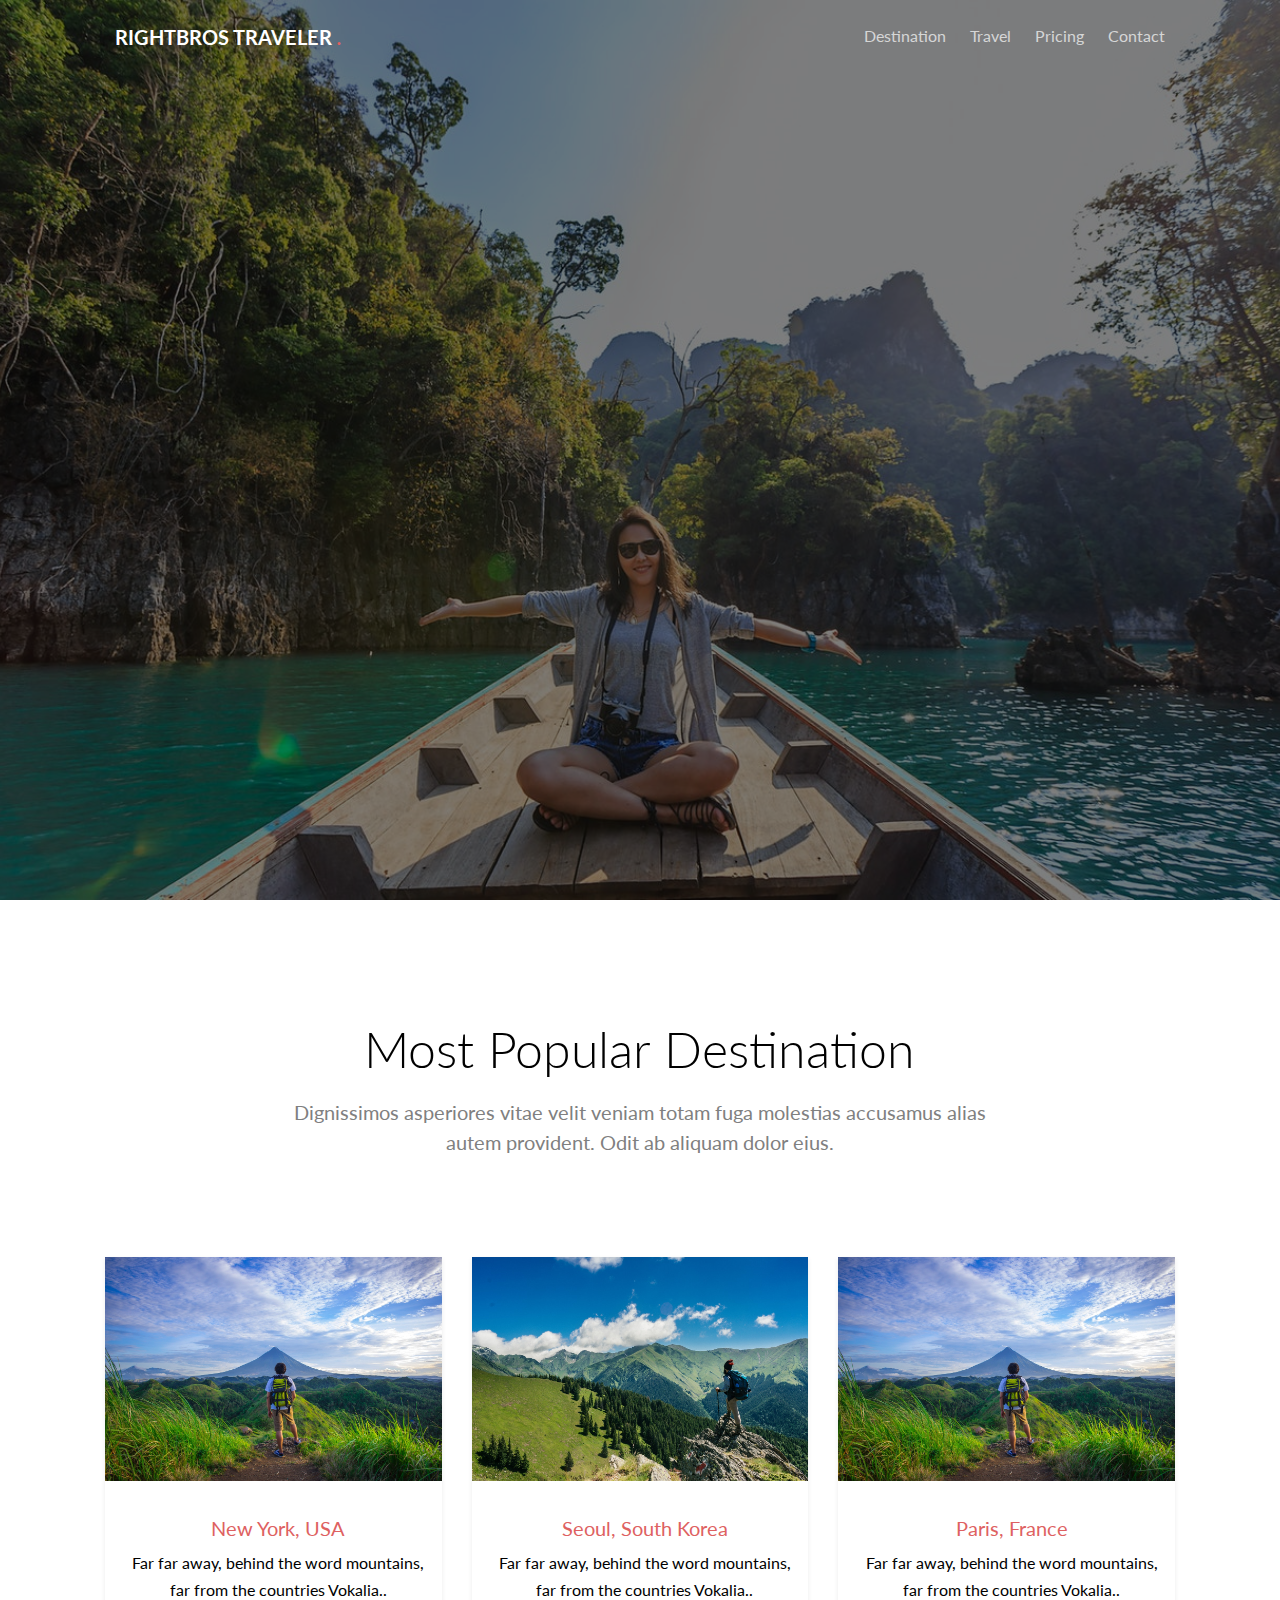
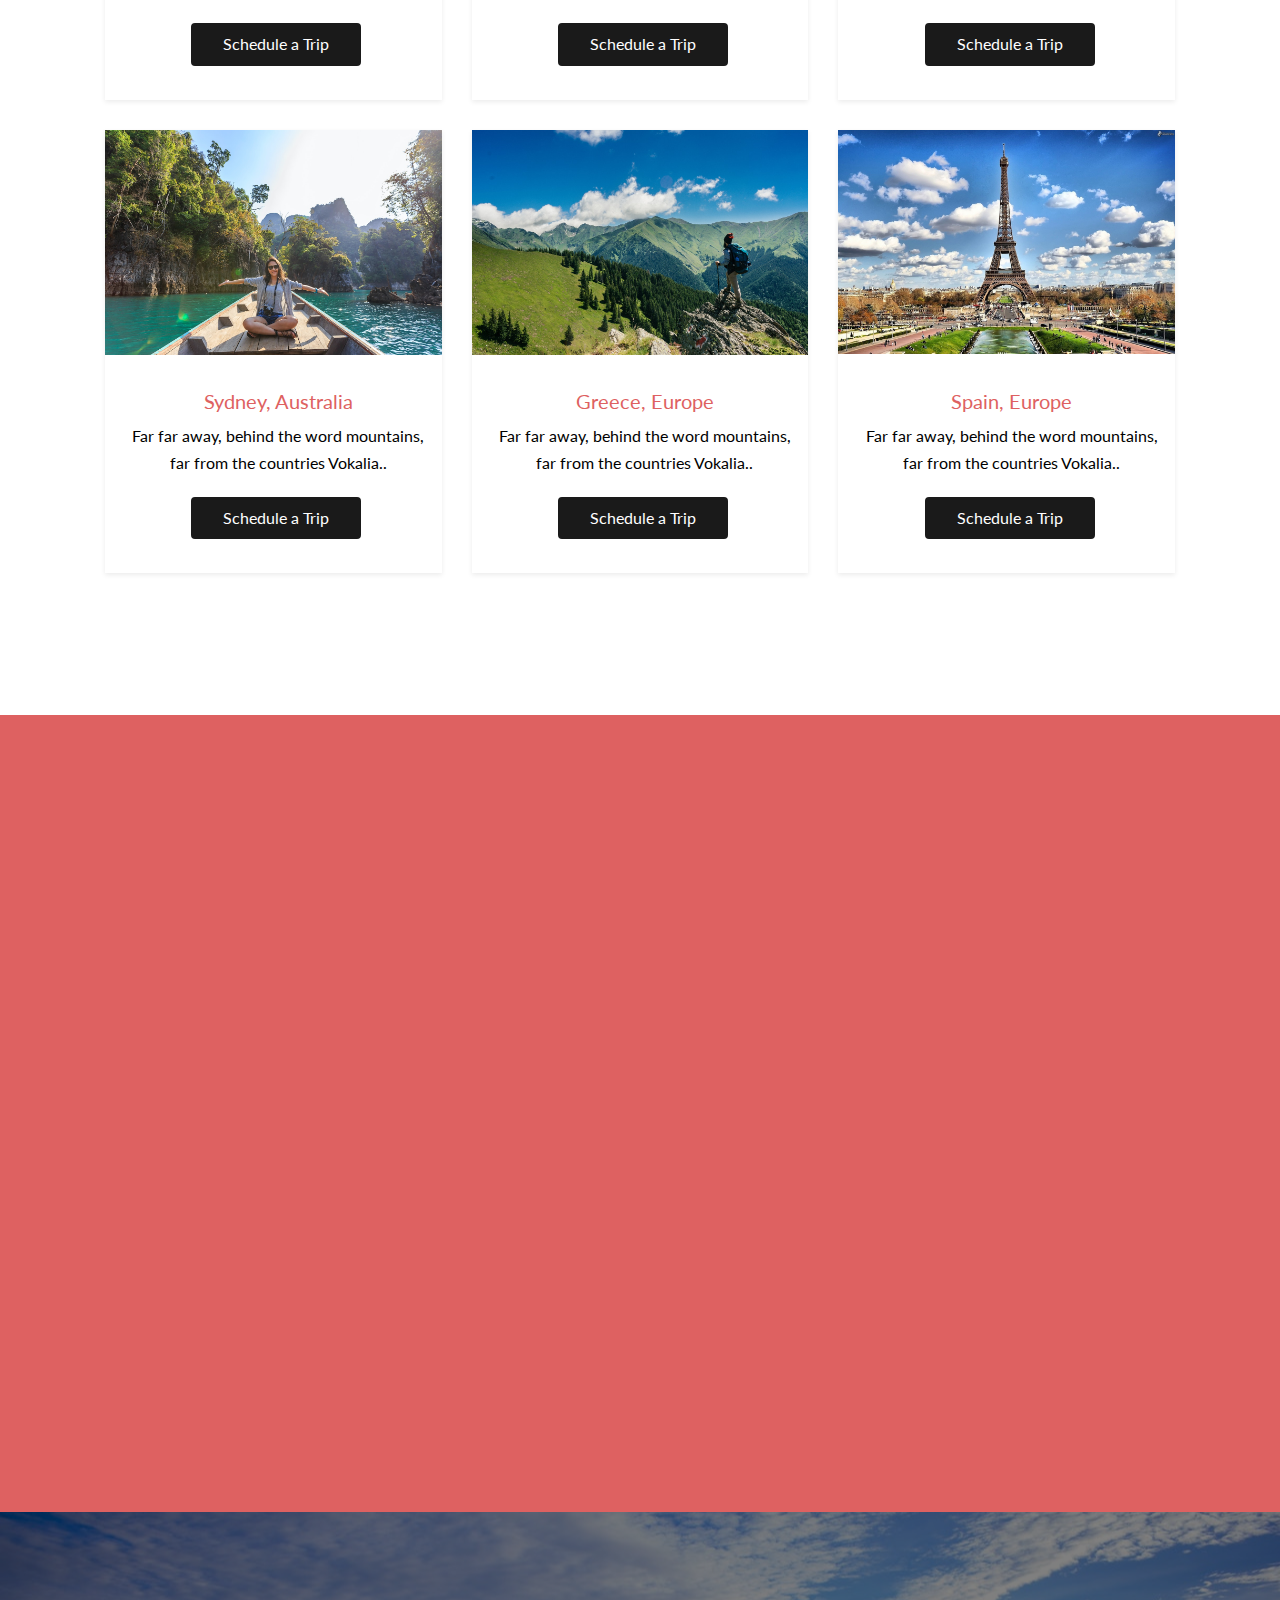
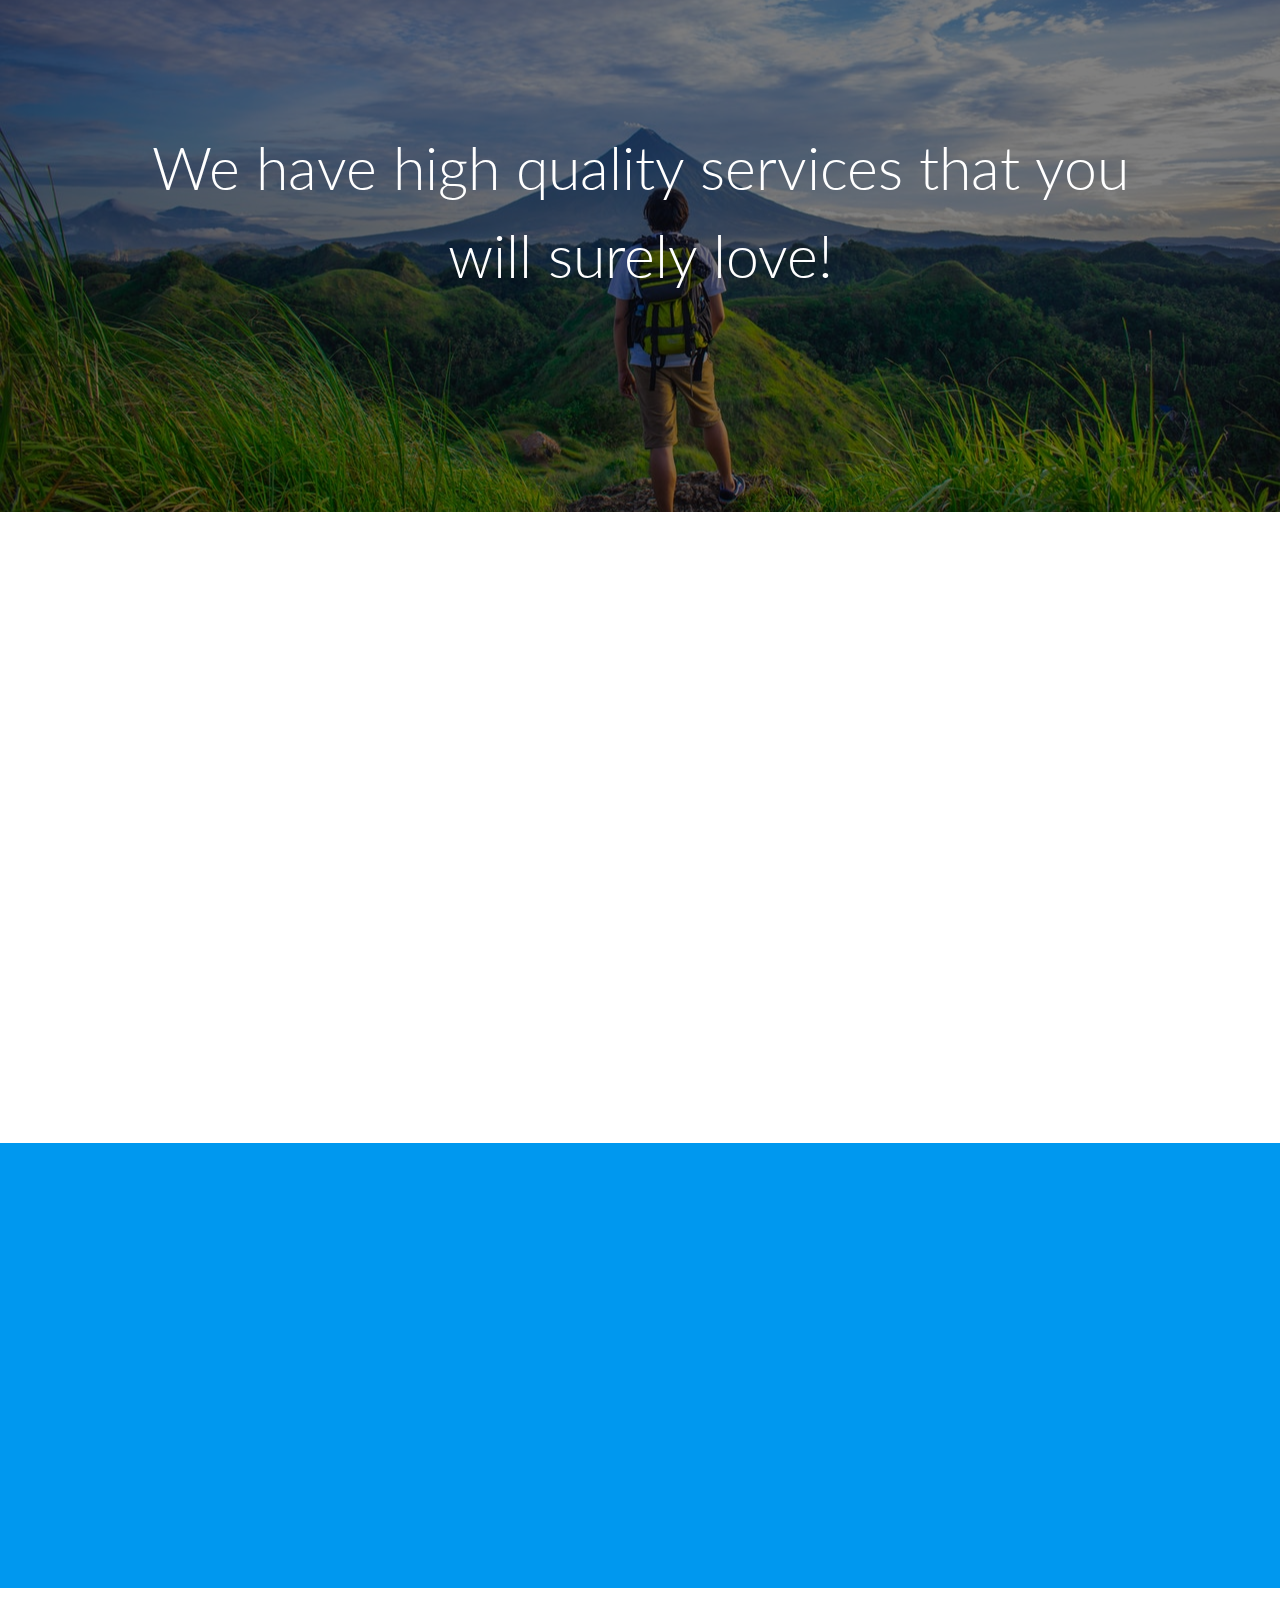
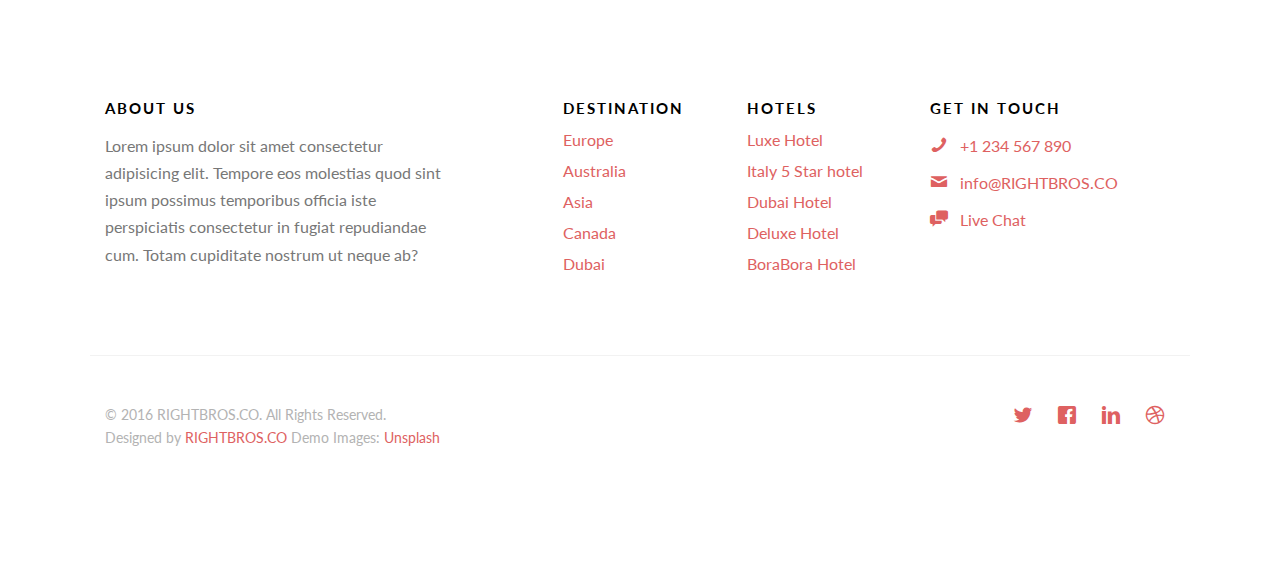
==== index.html @ c7a9be84 "New changes" ====
<!DOCTYPE HTML>
<html>

<head>
	<meta charset="utf-8">
	<meta http-equiv="X-UA-Compatible" content="IE=edge">
	<title>Traveler &mdash; by RIGHTBROS.CO</title>
	<meta name="viewport" content="width=device-width, initial-scale=1">
	<meta name="description" content="" />
	<meta name="keywords" content="" />
	<meta name="author" content="RIGHTBROS.CO" />

	<!-- Facebook and Twitter integration -->
	<meta property="og:title" content="" />
	<meta property="og:image" content="" />
	<meta property="og:url" content="" />
	<meta property="og:site_name" content="" />
	<meta property="og:description" content="" />
	<meta name="twitter:title" content="" />
	<meta name="twitter:image" content="" />
	<meta name="twitter:url" content="" />
	<meta name="twitter:card" content="" />

	<link href="https://fonts.googleapis.com/css?family=Lato:300,400,700" rel="stylesheet">

	<!-- Animate.css -->
	<link rel="stylesheet" href="css/animate.css">
	<!-- Icomoon Icon Fonts-->
	<link rel="stylesheet" href="css/icomoon.css">
	<!-- Themify Icons-->
	<link rel="stylesheet" href="css/themify-icons.css">
	<!-- Bootstrap  -->
	<link rel="stylesheet" href="css/bootstrap.css">

	<!-- Magnific Popup -->
	<link rel="stylesheet" href="css/magnific-popup.css">

	<!-- Magnific Popup -->
	<link rel="stylesheet" href="css/bootstrap-datepicker.min.css">

	<!-- Owl Carousel  -->
	<link rel="stylesheet" href="css/owl.carousel.min.css">
	<link rel="stylesheet" href="css/owl.theme.default.min.css">

	<!-- Theme style  -->
	<link rel="stylesheet" href="css/style.css">

	<!-- Modernizr JS -->
	<script src="js/modernizr-2.6.2.min.js"></script>
	<!-- FOR IE9 below -->
	<!--[if lt IE 9]>
	<script src="js/respond.min.js"></script>
	<![endif]-->

</head>

<body>

	<div class="gtco-loader"></div>

	<div id="page">


		<!-- <div class="page-inner"> -->
		<nav class="gtco-nav" role="navigation">
			<div class="gtco-container">

				<div class="row">
					<div class="col-sm-4 col-xs-12">
						<div id="gtco-logo"><a href="index.html">RIGHTBROS Traveler <em>.</em></a></div>
					</div>
					<div class="col-xs-8 text-right menu-1">
						<ul>
							<li><a href="destination.html">Destination</a></li>
							<li class="has-dropdown">
								<a href="#">Travel</a>
								<ul class="dropdown">
									<li><a href="#">Europe</a></li>
									<li><a href="#">Asia</a></li>
									<li><a href="#">America</a></li>
									<li><a href="#">Canada</a></li>
								</ul>
							</li>
							<li><a href="pricing.html">Pricing</a></li>
							<li><a href="contact.html">Contact</a></li>
						</ul>
					</div>
				</div>

			</div>
		</nav>

		<header id="gtco-header" class="gtco-cover gtco-cover-md" role="banner"
			style="background-image: url(images/img_bg_2.jpg)">
			<div class="overlay"></div>
			<div class="gtco-container">
				<div class="row">
					<div class="col-md-12 col-md-offset-0 text-left">


						<div class="row row-mt-15em">
							<div class="col-md-7 mt-text animate-box" data-animate-effect="fadeInUp">
								<h1>Planing Trip To Anywhere in The World?</h1>
							</div>
							<div class="col-md-4 col-md-push-1 animate-box" data-animate-effect="fadeInRight">
								<div class="form-wrap">
									<div class="tab">

										<div class="tab-content">
											<div class="tab-content-inner active" data-content="signup">
												<h3>Book Your Trip</h3>
												<form action="#">
													<div class="row form-group">
														<div class="col-md-12">
															<label for="fullname">Your Name</label>
															<input type="text" id="fullname" class="form-control">
														</div>
													</div>
													<div class="row form-group">
														<div class="col-md-12">
															<label for="activities">Activities</label>
															<select name="#" id="activities" class="form-control">
																<option value="">Activities</option>
																<option value="">Hiking</option>
																<option value="">Caving</option>
																<option value="">Swimming</option>
															</select>
														</div>
													</div>
													<div class="row form-group">
														<div class="col-md-12">
															<label for="destination">Destination</label>
															<select name="#" id="destination" class="form-control">
																<option value="">Philippines</option>
																<option value="">USA</option>
																<option value="">Australia</option>
																<option value="">Singapore</option>
															</select>
														</div>
													</div>

													<div class="row form-group">
														<div class="col-md-12">
															<label for="date-start">Date Travel</label>
															<input type="text" id="date-start" class="form-control">
														</div>
													</div>

													<div class="row form-group">
														<div class="col-md-12">
															<input type="submit" class="btn btn-primary btn-block"
																value="Submit">
														</div>
													</div>
												</form>
											</div>


										</div>
									</div>
								</div>
							</div>
						</div>


					</div>
				</div>
			</div>
		</header>

		<div class="gtco-section">
			<div class="gtco-container">
				<div class="row">
					<div class="col-md-8 col-md-offset-2 text-center gtco-heading">
						<h2>Most Popular Destination</h2>
						<p>Dignissimos asperiores vitae velit veniam totam fuga molestias accusamus alias autem
							provident. Odit ab aliquam dolor eius.</p>
					</div>
				</div>
				<div class="row">

					<div class="col-lg-4 col-md-4 col-sm-6">
						<a href="images/img_1.jpg" class="fh5co-card-item image-popup">
							<figure>
								<div class="overlay"><i class="ti-plus"></i></div>
								<img src="images/img_1.jpg" alt="Image" class="img-responsive">
							</figure>
							<div class="fh5co-text">
								<h2>New York, USA</h2>
								<p>Far far away, behind the word mountains, far from the countries Vokalia..</p>
								<p><span class="btn btn-primary">Schedule a Trip</span></p>
							</div>
						</a>
					</div>
					<div class="col-lg-4 col-md-4 col-sm-6">
						<a href="images/img_2.jpg" class="fh5co-card-item image-popup">
							<figure>
								<div class="overlay"><i class="ti-plus"></i></div>
								<img src="images/img_2.jpg" alt="Image" class="img-responsive">
							</figure>
							<div class="fh5co-text">
								<h2>Seoul, South Korea</h2>
								<p>Far far away, behind the word mountains, far from the countries Vokalia..</p>
								<p><span class="btn btn-primary">Schedule a Trip</span></p>
							</div>
						</a>
					</div>
					<div class="col-lg-4 col-md-4 col-sm-6">
						<a href="images/img_3.jpg" class="fh5co-card-item image-popup">
							<figure>
								<div class="overlay"><i class="ti-plus"></i></div>
								<img src="images/img_3.jpg" alt="Image" class="img-responsive">
							</figure>
							<div class="fh5co-text">
								<h2>Paris, France</h2>
								<p>Far far away, behind the word mountains, far from the countries Vokalia..</p>
								<p><span class="btn btn-primary">Schedule a Trip</span></p>
							</div>
						</a>
					</div>


					<div class="col-lg-4 col-md-4 col-sm-6">
						<a href="images/img_4.jpg" class="fh5co-card-item image-popup">
							<figure>
								<div class="overlay"><i class="ti-plus"></i></div>
								<img src="images/img_4.jpg" alt="Image" class="img-responsive">
							</figure>
							<div class="fh5co-text">
								<h2>Sydney, Australia</h2>
								<p>Far far away, behind the word mountains, far from the countries Vokalia..</p>
								<p><span class="btn btn-primary">Schedule a Trip</span></p>
							</div>
						</a>
					</div>

					<div class="col-lg-4 col-md-4 col-sm-6">
						<a href="images/img_5.jpg" class="fh5co-card-item image-popup">
							<figure>
								<div class="overlay"><i class="ti-plus"></i></div>
								<img src="images/img_5.jpg" alt="Image" class="img-responsive">
							</figure>
							<div class="fh5co-text">
								<h2>Greece, Europe</h2>
								<p>Far far away, behind the word mountains, far from the countries Vokalia..</p>
								<p><span class="btn btn-primary">Schedule a Trip</span></p>
							</div>
						</a>
					</div>

					<div class="col-lg-4 col-md-4 col-sm-6">
						<a href="images/img_6.jpg" class="fh5co-card-item image-popup">
							<figure>
								<div class="overlay"><i class="ti-plus"></i></div>
								<img src="images/img_6.jpg" alt="Image" class="img-responsive">
							</figure>
							<div class="fh5co-text">
								<h2>Spain, Europe</h2>
								<p>Far far away, behind the word mountains, far from the countries Vokalia..</p>
								<p><span class="btn btn-primary">Schedule a Trip</span></p>
							</div>
						</a>
					</div>

				</div>
			</div>
		</div>

		<div id="gtco-features">
			<div class="gtco-container">
				<div class="row">
					<div class="col-md-8 col-md-offset-2 text-center gtco-heading animate-box">
						<h2>How It Works</h2>
						<p>Dignissimos asperiores vitae velit veniam totam fuga molestias accusamus alias autem
							provident. Odit ab aliquam dolor eius.</p>
					</div>
				</div>
				<div class="row">
					<div class="col-md-4 col-sm-6">
						<div class="feature-center animate-box" data-animate-effect="fadeIn">
							<span class="icon">
								<i>1</i>
							</span>
							<h3>Lorem ipsum dolor sit amet</h3>
							<p>Dignissimos asperiores vitae velit veniam totam fuga molestias accusamus alias autem
								provident. Odit ab aliquam dolor eius.</p>
						</div>
					</div>
					<div class="col-md-4 col-sm-6">
						<div class="feature-center animate-box" data-animate-effect="fadeIn">
							<span class="icon">
								<i>2</i>
							</span>
							<h3>Consectetur adipisicing elit</h3>
							<p>Dignissimos asperiores vitae velit veniam totam fuga molestias accusamus alias autem
								provident. Odit ab aliquam dolor eius.</p>
						</div>
					</div>
					<div class="col-md-4 col-sm-6">
						<div class="feature-center animate-box" data-animate-effect="fadeIn">
							<span class="icon">
								<i>3</i>
							</span>
							<h3>Dignissimos asperiores vitae</h3>
							<p>Dignissimos asperiores vitae velit veniam totam fuga molestias accusamus alias autem
								provident. Odit ab aliquam dolor eius.</p>
						</div>
					</div>


				</div>
			</div>
		</div>


		<div class="gtco-cover gtco-cover-sm" style="background-image: url(images/img_bg_1.jpg)"
			data-stellar-background-ratio="0.5">
			<div class="overlay"></div>
			<div class="gtco-container text-center">
				<div class="display-t">
					<div class="display-tc">
						<h1>We have high quality services that you will surely love!</h1>
					</div>
				</div>
			</div>
		</div>

		<div id="gtco-counter" class="gtco-section">
			<div class="gtco-container">

				<div class="row">
					<div class="col-md-8 col-md-offset-2 text-center gtco-heading animate-box">
						<h2>Our Success</h2>
						<p>Dignissimos asperiores vitae velit veniam totam fuga molestias accusamus alias autem
							provident. Odit ab aliquam dolor eius.</p>
					</div>
				</div>

				<div class="row">

					<div class="col-md-3 col-sm-6 animate-box" data-animate-effect="fadeInUp">
						<div class="feature-center">
							<span class="counter js-counter" data-from="0" data-to="196" data-speed="5000"
								data-refresh-interval="50">1</span>
							<span class="counter-label">Destination</span>

						</div>
					</div>
					<div class="col-md-3 col-sm-6 animate-box" data-animate-effect="fadeInUp">
						<div class="feature-center">
							<span class="counter js-counter" data-from="0" data-to="97" data-speed="5000"
								data-refresh-interval="50">1</span>
							<span class="counter-label">Hotels</span>
						</div>
					</div>
					<div class="col-md-3 col-sm-6 animate-box" data-animate-effect="fadeInUp">
						<div class="feature-center">
							<span class="counter js-counter" data-from="0" data-to="12402" data-speed="5000"
								data-refresh-interval="50">1</span>
							<span class="counter-label">Travelers</span>
						</div>
					</div>
					<div class="col-md-3 col-sm-6 animate-box" data-animate-effect="fadeInUp">
						<div class="feature-center">
							<span class="counter js-counter" data-from="0" data-to="12202" data-speed="5000"
								data-refresh-interval="50">1</span>
							<span class="counter-label">Happy Customer</span>

						</div>
					</div>

				</div>
			</div>
		</div>



		<div id="gtco-subscribe">
			<div class="gtco-container">
				<div class="row animate-box">
					<div class="col-md-8 col-md-offset-2 text-center gtco-heading">
						<h2>Search </h2>
						<p>Search Among the thousands of destinations.</p>
					</div>
				</div>
				<div class="row animate-box">
					<div class="col-md-8 col-md-offset-2">
						<form class="form-inline">
							<div class="col-md-6 col-sm-6">
								<div class="form-group">
									<label for="email" class="sr-only">Email</label>
									<input type="email" class="form-control" id="email" placeholder="Search something awesome">
								</div>
							</div>
							<div class="col-md-6 col-sm-6">
								<button type="submit" class="btn btn-default btn-block">Search</button>
							</div>
						</form>
					</div>
				</div>
			</div>
		</div>

		<footer id="gtco-footer" role="contentinfo">
			<div class="gtco-container">
				<div class="row row-p	b-md">

					<div class="col-md-4">
						<div class="gtco-widget">
							<h3>About Us</h3>
							<p>Lorem ipsum dolor sit amet consectetur adipisicing elit. Tempore eos molestias quod sint
								ipsum possimus temporibus officia iste perspiciatis consectetur in fugiat repudiandae
								cum. Totam cupiditate nostrum ut neque ab?</p>
						</div>
					</div>

					<div class="col-md-2 col-md-push-1">
						<div class="gtco-widget">
							<h3>Destination</h3>
							<ul class="gtco-footer-links">
								<li><a href="#">Europe</a></li>
								<li><a href="#">Australia</a></li>
								<li><a href="#">Asia</a></li>
								<li><a href="#">Canada</a></li>
								<li><a href="#">Dubai</a></li>
							</ul>
						</div>
					</div>

					<div class="col-md-2 col-md-push-1">
						<div class="gtco-widget">
							<h3>Hotels</h3>
							<ul class="gtco-footer-links">
								<li><a href="#">Luxe Hotel</a></li>
								<li><a href="#">Italy 5 Star hotel</a></li>
								<li><a href="#">Dubai Hotel</a></li>
								<li><a href="#">Deluxe Hotel</a></li>
								<li><a href="#">BoraBora Hotel</a></li>
							</ul>
						</div>
					</div>

					<div class="col-md-3 col-md-push-1">
						<div class="gtco-widget">
							<h3>Get In Touch</h3>
							<ul class="gtco-quick-contact">
								<li><a href="#"><i class="icon-phone"></i> +1 234 567 890</a></li>
								<li><a href="#"><i class="icon-mail2"></i> info@RIGHTBROS.CO</a></li>
								<li><a href="#"><i class="icon-chat"></i> Live Chat</a></li>
							</ul>
						</div>
					</div>

				</div>

				<div class="row copyright">
					<div class="col-md-12">
						<p class="pull-left">
							<small class="block">&copy; 2016 RIGHTBROS.CO. All Rights Reserved.</small>
							<small class="block">Designed by <a href="https://RIGHTBROS.CO/"
									target="_blank">RIGHTBROS.CO</a> Demo Images: <a href="http://unsplash.com/"
									target="_blank">Unsplash</a></small>
						</p>
						<p class="pull-right">
							<ul class="gtco-social-icons pull-right">
								<li><a href="#"><i class="icon-twitter"></i></a></li>
								<li><a href="#"><i class="icon-facebook"></i></a></li>
								<li><a href="#"><i class="icon-linkedin"></i></a></li>
								<li><a href="#"><i class="icon-dribbble"></i></a></li>
							</ul>
						</p>
					</div>
				</div>

			</div>
		</footer>
		<!-- </div> -->

	</div>

	<div class="gototop js-top">
		<a href="#" class="js-gotop"><i class="icon-arrow-up"></i></a>
	</div>

	<!-- jQuery -->
	<script src="js/jquery.min.js"></script>
	<!-- jQuery Easing -->
	<script src="js/jquery.easing.1.3.js"></script>
	<!-- Bootstrap -->
	<script src="js/bootstrap.min.js"></script>
	<!-- Waypoints -->
	<script src="js/jquery.waypoints.min.js"></script>
	<!-- Carousel -->
	<script src="js/owl.carousel.min.js"></script>
	<!-- countTo -->
	<script src="js/jquery.countTo.js"></script>

	<!-- Stellar Parallax -->
	<script src="js/jquery.stellar.min.js"></script>

	<!-- Magnific Popup -->
	<script src="js/jquery.magnific-popup.min.js"></script>
	<script src="js/magnific-popup-options.js"></script>

	<!-- Datepicker -->
	<script src="js/bootstrap-datepicker.min.js"></script>


	<!-- Main -->
	<script src="js/main.js"></script>

</body>

</html>
---- css/icomoon.css ----
@font-face {
  font-family: 'icomoon';
  src:  url('../fonts/icomoon/icomoon.eot?6iuir');
  src:  url('../fonts/icomoon/icomoon.eot?6iuir#iefix') format('embedded-opentype'),
    url('../fonts/icomoon/icomoon.ttf?6iuir') format('truetype'),
    url('../fonts/icomoon/icomoon.woff?6iuir') format('woff'),
    url('../fonts/icomoon/icomoon.svg?6iuir#icomoon') format('svg');
  font-weight: normal;
  font-style: normal;
}

[class^="icon-"], [class*=" icon-"] {
  /* use !important to prevent issues with browser extensions that change fonts */
  font-family: 'icomoon' !important;
  speak: none;
  font-style: normal;
  font-weight: normal;
  font-variant: normal;
  text-transform: none;
  line-height: 1;

  /* Better Font Rendering =========== */
  -webkit-font-smoothing: antialiased;
  -moz-osx-font-smoothing: grayscale;
}

.icon-eye:before {
  content: "\e000";
}
.icon-paper-clip:before {
  content: "\e001";
}
.icon-mail:before {
  content: "\e002";
}
.icon-toggle:before {
  content: "\e003";
}
.icon-layout:before {
  content: "\e004";
}
.icon-link:before {
  content: "\e005";
}
.icon-bell:before {
  content: "\e006";
}
.icon-lock:before {
  content: "\e007";
}
.icon-unlock:before {
  content: "\e008";
}
.icon-ribbon:before {
  content: "\e009";
}
.icon-image:before {
  content: "\e010";
}
.icon-signal:before {
  content: "\e011";
}
.icon-target:before {
  content: "\e012";
}
.icon-clipboard:before {
  content: "\e013";
}
.icon-clock:before {
  content: "\e014";
}
.icon-watch:before {
  content: "\e015";
}
.icon-air-play:before {
  content: "\e016";
}
.icon-camera:before {
  content: "\e017";
}
.icon-video:before {
  content: "\e018";
}
.icon-disc:before {
  content: "\e019";
}
.icon-printer:before {
  content: "\e020";
}
.icon-monitor:before {
  content: "\e021";
}
.icon-server:before {
  content: "\e022";
}
.icon-cog:before {
  content: "\e023";
}
.icon-heart:before {
  content: "\e024";
}
.icon-paragraph:before {
  content: "\e025";
}
.icon-align-justify:before {
  content: "\e026";
}
.icon-align-left:before {
  content: "\e027";
}
.icon-align-center:before {
  content: "\e028";
}
.icon-align-right:before {
  content: "\e029";
}
.icon-book:before {
  content: "\e030";
}
.icon-layers:before {
  content: "\e031";
}
.icon-stack:before {
  content: "\e032";
}
.icon-stack-2:before {
  content: "\e033";
}
.icon-paper:before {
  content: "\e034";
}
.icon-paper-stack:before {
  content: "\e035";
}
.icon-search:before {
  content: "\e036";
}
.icon-zoom-in:before {
  content: "\e037";
}
.icon-zoom-out:before {
  content: "\e038";
}
.icon-reply:before {
  content: "\e039";
}
.icon-circle-plus:before {
  content: "\e040";
}
.icon-circle-minus:before {
  content: "\e041";
}
.icon-circle-check:before {
  content: "\e042";
}
.icon-circle-cross:before {
  content: "\e043";
}
.icon-square-plus:before {
  content: "\e044";
}
.icon-square-minus:before {
  content: "\e045";
}
.icon-square-check:before {
  content: "\e046";
}
.icon-square-cross:before {
  content: "\e047";
}
.icon-microphone:before {
  content: "\e048";
}
.icon-record:before {
  content: "\e049";
}
.icon-skip-back:before {
  content: "\e050";
}
.icon-rewind:before {
  content: "\e051";
}
.icon-play:before {
  content: "\e052";
}
.icon-pause:before {
  content: "\e053";
}
.icon-stop:before {
  content: "\e054";
}
.icon-fast-forward:before {
  content: "\e055";
}
.icon-skip-forward:before {
  content: "\e056";
}
.icon-shuffle:before {
  content: "\e057";
}
.icon-repeat:before {
  content: "\e058";
}
.icon-folder:before {
  content: "\e059";
}
.icon-umbrella:before {
  content: "\e060";
}
.icon-moon:before {
  content: "\e061";
}
.icon-thermometer:before {
  content: "\e062";
}
.icon-drop:before {
  content: "\e063";
}
.icon-sun:before {
  content: "\e064";
}
.icon-cloud:before {
  content: "\e065";
}
.icon-cloud-upload:before {
  content: "\e066";
}
.icon-cloud-download:before {
  content: "\e067";
}
.icon-upload:before {
  content: "\e068";
}
.icon-download:before {
  content: "\e069";
}
.icon-location:before {
  content: "\e070";
}
.icon-location-2:before {
  content: "\e071";
}
.icon-map:before {
  content: "\e072";
}
.icon-battery:before {
  content: "\e073";
}
.icon-head:before {
  content: "\e074";
}
.icon-briefcase:before {
  content: "\e075";
}
.icon-speech-bubble:before {
  content: "\e076";
}
.icon-anchor:before {
  content: "\e077";
}
.icon-globe:before {
  content: "\e078";
}
.icon-box:before {
  content: "\e079";
}
.icon-reload:before {
  content: "\e080";
}
.icon-share:before {
  content: "\e081";
}
.icon-marquee:before {
  content: "\e082";
}
.icon-marquee-plus:before {
  content: "\e083";
}
.icon-marquee-minus:before {
  content: "\e084";
}
.icon-tag:before {
  content: "\e085";
}
.icon-power:before {
  content: "\e086";
}
.icon-command:before {
  content: "\e087";
}
.icon-alt:before {
  content: "\e088";
}
.icon-esc:before {
  content: "\e089";
}
.icon-bar-graph:before {
  content: "\e090";
}
.icon-bar-graph-2:before {
  content: "\e091";
}
.icon-pie-graph:before {
  content: "\e092";
}
.icon-star:before {
  content: "\e093";
}
.icon-arrow-left:before {
  content: "\e094";
}
.icon-arrow-right:before {
  content: "\e095";
}
.icon-arrow-up:before {
  content: "\e096";
}
.icon-arrow-down:before {
  content: "\e097";
}
.icon-volume:before {
  content: "\e098";
}
.icon-mute:before {
  content: "\e099";
}
.icon-content-right:before {
  content: "\e100";
}
.icon-content-left:before {
  content: "\e101";
}
.icon-grid:before {
  content: "\e102";
}
.icon-grid-2:before {
  content: "\e103";
}
.icon-columns:before {
  content: "\e104";
}
.icon-loader:before {
  content: "\e105";
}
.icon-bag:before {
  content: "\e106";
}
.icon-ban:before {
  content: "\e107";
}
.icon-flag:before {
  content: "\e108";
}
.icon-trash:before {
  content: "\e109";
}
.icon-expand:before {
  content: "\e110";
}
.icon-contract:before {
  content: "\e111";
}
.icon-maximize:before {
  content: "\e112";
}
.icon-minimize:before {
  content: "\e113";
}
.icon-plus:before {
  content: "\e114";
}
.icon-minus:before {
  content: "\e115";
}
.icon-check:before {
  content: "\e116";
}
.icon-cross:before {
  content: "\e117";
}
.icon-move:before {
  content: "\e118";
}
.icon-delete:before {
  content: "\e119";
}
.icon-menu:before {
  content: "\e120";
}
.icon-archive:before {
  content: "\e121";
}
.icon-inbox:before {
  content: "\e122";
}
.icon-outbox:before {
  content: "\e123";
}
.icon-file:before {
  content: "\e124";
}
.icon-file-add:before {
  content: "\e125";
}
.icon-file-subtract:before {
  content: "\e126";
}
.icon-help:before {
  content: "\e127";
}
.icon-open:before {
  content: "\e128";
}
.icon-ellipsis:before {
  content: "\e129";
}
.icon-add-to-list:before {
  content: "\e900";
}
.icon-classic-computer:before {
  content: "\e901";
}
.icon-controller-fast-backward:before {
  content: "\e902";
}
.icon-creative-commons-attribution:before {
  content: "\e903";
}
.icon-creative-commons-noderivs:before {
  content: "\e904";
}
.icon-creative-commons-noncommercial-eu:before {
  content: "\e905";
}
.icon-creative-commons-noncommercial-us:before {
  content: "\e906";
}
.icon-creative-commons-public-domain:before {
  content: "\e907";
}
.icon-creative-commons-remix:before {
  content: "\e908";
}
.icon-creative-commons-share:before {
  content: "\e909";
}
.icon-creative-commons-sharealike:before {
  content: "\e90a";
}
.icon-creative-commons:before {
  content: "\e90b";
}
.icon-document-landscape:before {
  content: "\e90c";
}
.icon-remove-user:before {
  content: "\e90d";
}
.icon-warning:before {
  content: "\e90e";
}
.icon-arrow-bold-down:before {
  content: "\e90f";
}
.icon-arrow-bold-left:before {
  content: "\e910";
}
.icon-arrow-bold-right:before {
  content: "\e911";
}
.icon-arrow-bold-up:before {
  content: "\e912";
}
.icon-arrow-down2:before {
  content: "\e913";
}
.icon-arrow-left2:before {
  content: "\e914";
}
.icon-arrow-long-down:before {
  content: "\e915";
}
.icon-arrow-long-left:before {
  content: "\e916";
}
.icon-arrow-long-right:before {
  content: "\e917";
}
.icon-arrow-long-up:before {
  content: "\e918";
}
.icon-arrow-right2:before {
  content: "\e919";
}
.icon-arrow-up2:before {
  content: "\e91a";
}
.icon-arrow-with-circle-down:before {
  content: "\e91b";
}
.icon-arrow-with-circle-left:before {
  content: "\e91c";
}
.icon-arrow-with-circle-right:before {
  content: "\e91d";
}
.icon-arrow-with-circle-up:before {
  content: "\e91e";
}
.icon-bookmark:before {
  content: "\e91f";
}
.icon-bookmarks:before {
  content: "\e920";
}
.icon-chevron-down:before {
  content: "\e921";
}
.icon-chevron-left:before {
  content: "\e922";
}
.icon-chevron-right:before {
  content: "\e923";
}
.icon-chevron-small-down:before {
  content: "\e924";
}
.icon-chevron-small-left:before {
  content: "\e925";
}
.icon-chevron-small-right:before {
  content: "\e926";
}
.icon-chevron-small-up:before {
  content: "\e927";
}
.icon-chevron-thin-down:before {
  content: "\e928";
}
.icon-chevron-thin-left:before {
  content: "\e929";
}
.icon-chevron-thin-right:before {
  content: "\e92a";
}
.icon-chevron-thin-up:before {
  content: "\e92b";
}
.icon-chevron-up:before {
  content: "\e92c";
}
.icon-chevron-with-circle-down:before {
  content: "\e92d";
}
.icon-chevron-with-circle-left:before {
  content: "\e92e";
}
.icon-chevron-with-circle-right:before {
  content: "\e92f";
}
.icon-chevron-with-circle-up:before {
  content: "\e930";
}
.icon-cloud2:before {
  content: "\e931";
}
.icon-controller-fast-forward:before {
  content: "\e932";
}
.icon-controller-jump-to-start:before {
  content: "\e933";
}
.icon-controller-next:before {
  content: "\e934";
}
.icon-controller-paus:before {
  content: "\e935";
}
.icon-controller-play:before {
  content: "\e936";
}
.icon-controller-record:before {
  content: "\e937";
}
.icon-controller-stop:before {
  content: "\e938";
}
.icon-controller-volume:before {
  content: "\e939";
}
.icon-dot-single:before {
  content: "\e93a";
}
.icon-dots-three-horizontal:before {
  content: "\e93b";
}
.icon-dots-three-vertical:before {
  content: "\e93c";
}
.icon-dots-two-horizontal:before {
  content: "\e93d";
}
.icon-dots-two-vertical:before {
  content: "\e93e";
}
.icon-download2:before {
  content: "\e93f";
}
.icon-emoji-flirt:before {
  content: "\e940";
}
.icon-flow-branch:before {
  content: "\e941";
}
.icon-flow-cascade:before {
  content: "\e942";
}
.icon-flow-line:before {
  content: "\e943";
}
.icon-flow-parallel:before {
  content: "\e944";
}
.icon-flow-tree:before {
  content: "\e945";
}
.icon-install:before {
  content: "\e946";
}
.icon-layers2:before {
  content: "\e947";
}
.icon-open-book:before {
  content: "\e948";
}
.icon-resize-100:before {
  content: "\e949";
}
.icon-resize-full-screen:before {
  content: "\e94a";
}
.icon-save:before {
  content: "\e94b";
}
.icon-select-arrows:before {
  content: "\e94c";
}
.icon-sound-mute:before {
  content: "\e94d";
}
.icon-sound:before {
  content: "\e94e";
}
.icon-trash2:before {
  content: "\e94f";
}
.icon-triangle-down:before {
  content: "\e950";
}
.icon-triangle-left:before {
  content: "\e951";
}
.icon-triangle-right:before {
  content: "\e952";
}
.icon-triangle-up:before {
  content: "\e953";
}
.icon-uninstall:before {
  content: "\e954";
}
.icon-upload-to-cloud:before {
  content: "\e955";
}
.icon-upload2:before {
  content: "\e956";
}
.icon-add-user:before {
  content: "\e957";
}
.icon-address:before {
  content: "\e958";
}
.icon-adjust:before {
  content: "\e959";
}
.icon-air:before {
  content: "\e95a";
}
.icon-aircraft-landing:before {
  content: "\e95b";
}
.icon-aircraft-take-off:before {
  content: "\e95c";
}
.icon-aircraft:before {
  content: "\e95d";
}
.icon-align-bottom:before {
  content: "\e95e";
}
.icon-align-horizontal-middle:before {
  content: "\e95f";
}
.icon-align-left2:before {
  content: "\e960";
}
.icon-align-right2:before {
  content: "\e961";
}
.icon-align-top:before {
  content: "\e962";
}
.icon-align-vertical-middle:before {
  content: "\e963";
}
.icon-archive2:before {
  content: "\e964";
}
.icon-area-graph:before {
  content: "\e965";
}
.icon-attachment:before {
  content: "\e966";
}
.icon-awareness-ribbon:before {
  content: "\e967";
}
.icon-back-in-time:before {
  content: "\e968";
}
.icon-back:before {
  content: "\e969";
}
.icon-bar-graph2:before {
  content: "\e96a";
}
.icon-battery2:before {
  content: "\e96b";
}
.icon-beamed-note:before {
  content: "\e96c";
}
.icon-bell2:before {
  content: "\e96d";
}
.icon-blackboard:before {
  content: "\e96e";
}
.icon-block:before {
  content: "\e96f";
}
.icon-book2:before {
  content: "\e970";
}
.icon-bowl:before {
  content: "\e971";
}
.icon-box2:before {
  content: "\e972";
}
.icon-briefcase2:before {
  content: "\e973";
}
.icon-browser:before {
  content: "\e974";
}
.icon-brush:before {
  content: "\e975";
}
.icon-bucket:before {
  content: "\e976";
}
.icon-cake:before {
  content: "\e977";
}
.icon-calculator:before {
  content: "\e978";
}
.icon-calendar:before {
  content: "\e979";
}
.icon-camera2:before {
  content: "\e97a";
}
.icon-ccw:before {
  content: "\e97b";
}
.icon-chat:before {
  content: "\e97c";
}
.icon-check2:before {
  content: "\e97d";
}
.icon-circle-with-cross:before {
  content: "\e97e";
}
.icon-circle-with-minus:before {
  content: "\e97f";
}
.icon-circle-with-plus:before {
  content: "\e980";
}
.icon-circle:before {
  content: "\e981";
}
.icon-circular-graph:before {
  content: "\e982";
}
.icon-clapperboard:before {
  content: "\e983";
}
.icon-clipboard2:before {
  content: "\e984";
}
.icon-clock2:before {
  content: "\e985";
}
.icon-code:before {
  content: "\e986";
}
.icon-cog2:before {
  content: "\e987";
}
.icon-colours:before {
  content: "\e988";
}
.icon-compass:before {
  content: "\e989";
}
.icon-copy:before {
  content: "\e98a";
}
.icon-credit-card:before {
  content: "\e98b";
}
.icon-credit:before {
  content: "\e98c";
}
.icon-cross2:before {
  content: "\e98d";
}
.icon-cup:before {
  content: "\e98e";
}
.icon-cw:before {
  content: "\e98f";
}
.icon-cycle:before {
  content: "\e990";
}
.icon-database:before {
  content: "\e991";
}
.icon-dial-pad:before {
  content: "\e992";
}
.icon-direction:before {
  content: "\e993";
}
.icon-document:before {
  content: "\e994";
}
.icon-documents:before {
  content: "\e995";
}
.icon-drink:before {
  content: "\e996";
}
.icon-drive:before {
  content: "\e997";
}
.icon-drop2:before {
  content: "\e998";
}
.icon-edit:before {
  content: "\e999";
}
.icon-email:before {
  content: "\e99a";
}
.icon-emoji-happy:before {
  content: "\e99b";
}
.icon-emoji-neutral:before {
  content: "\e99c";
}
.icon-emoji-sad:before {
  content: "\e99d";
}
.icon-erase:before {
  content: "\e99e";
}
.icon-eraser:before {
  content: "\e99f";
}
.icon-export:before {
  content: "\e9a0";
}
.icon-eye2:before {
  content: "\e9a1";
}
.icon-feather:before {
  content: "\e9a2";
}
.icon-flag2:before {
  content: "\e9a3";
}
.icon-flash:before {
  content: "\e9a4";
}
.icon-flashlight:before {
  content: "\e9a5";
}
.icon-flat-brush:before {
  content: "\e9a6";
}
.icon-folder-images:before {
  content: "\e9a7";
}
.icon-folder-music:before {
  content: "\e9a8";
}
.icon-folder-video:before {
  content: "\e9a9";
}
.icon-folder2:before {
  content: "\e9aa";
}
.icon-forward:before {
  content: "\e9ab";
}
.icon-funnel:before {
  content: "\e9ac";
}
.icon-game-controller:before {
  content: "\e9ad";
}
.icon-gauge:before {
  content: "\e9ae";
}
.icon-globe2:before {
  content: "\e9af";
}
.icon-graduation-cap:before {
  content: "\e9b0";
}
.icon-grid2:before {
  content: "\e9b1";
}
.icon-hair-cross:before {
  content: "\e9b2";
}
.icon-hand:before {
  content: "\e9b3";
}
.icon-heart-outlined:before {
  content: "\e9b4";
}
.icon-heart2:before {
  content: "\e9b5";
}
.icon-help-with-circle:before {
  content: "\e9b6";
}
.icon-help2:before {
  content: "\e9b7";
}
.icon-home:before {
  content: "\e9b8";
}
.icon-hour-glass:before {
  content: "\e9b9";
}
.icon-image-inverted:before {
  content: "\e9ba";
}
.icon-image2:before {
  content: "\e9bb";
}
.icon-images:before {
  content: "\e9bc";
}
.icon-inbox2:before {
  content: "\e9bd";
}
.icon-infinity:before {
  content: "\e9be";
}
.icon-info-with-circle:before {
  content: "\e9bf";
}
.icon-info:before {
  content: "\e9c0";
}
.icon-key:before {
  content: "\e9c1";
}
.icon-keyboard:before {
  content: "\e9c2";
}
.icon-lab-flask:before {
  content: "\e9c3";
}
.icon-landline:before {
  content: "\e9c4";
}
.icon-language:before {
  content: "\e9c5";
}
.icon-laptop:before {
  content: "\e9c6";
}
.icon-leaf:before {
  content: "\e9c7";
}
.icon-level-down:before {
  content: "\e9c8";
}
.icon-level-up:before {
  content: "\e9c9";
}
.icon-lifebuoy:before {
  content: "\e9ca";
}
.icon-light-bulb:before {
  content: "\e9cb";
}
.icon-light-down:before {
  content: "\e9cc";
}
.icon-light-up:before {
  content: "\e9cd";
}
.icon-line-graph:before {
  content: "\e9ce";
}
.icon-link2:before {
  content: "\e9cf";
}
.icon-list:before {
  content: "\e9d0";
}
.icon-location-pin:before {
  content: "\e9d1";
}
.icon-location2:before {
  content: "\e9d2";
}
.icon-lock-open:before {
  content: "\e9d3";
}
.icon-lock2:before {
  content: "\e9d4";
}
.icon-log-out:before {
  content: "\e9d5";
}
.icon-login:before {
  content: "\e9d6";
}
.icon-loop:before {
  content: "\e9d7";
}
.icon-magnet:before {
  content: "\e9d8";
}
.icon-magnifying-glass:before {
  content: "\e9d9";
}
.icon-mail2:before {
  content: "\e9da";
}
.icon-man:before {
  content: "\e9db";
}
.icon-map2:before {
  content: "\e9dc";
}
.icon-mask:before {
  content: "\e9dd";
}
.icon-medal:before {
  content: "\e9de";
}
.icon-megaphone:before {
  content: "\e9df";
}
.icon-menu2:before {
  content: "\e9e0";
}
.icon-message:before {
  content: "\e9e1";
}
.icon-mic:before {
  content: "\e9e2";
}
.icon-minus2:before {
  content: "\e9e3";
}
.icon-mobile:before {
  content: "\e9e4";
}
.icon-modern-mic:before {
  content: "\e9e5";
}
.icon-moon2:before {
  content: "\e9e6";
}
.icon-mouse:before {
  content: "\e9e7";
}
.icon-music:before {
  content: "\e9e8";
}
.icon-network:before {
  content: "\e9e9";
}
.icon-new-message:before {
  content: "\e9ea";
}
.icon-new:before {
  content: "\e9eb";
}
.icon-news:before {
  content: "\e9ec";
}
.icon-note:before {
  content: "\e9ed";
}
.icon-notification:before {
  content: "\e9ee";
}
.icon-old-mobile:before {
  content: "\e9ef";
}
.icon-old-phone:before {
  content: "\e9f0";
}
.icon-palette:before {
  content: "\e9f1";
}
.icon-paper-plane:before {
  content: "\e9f2";
}
.icon-pencil:before {
  content: "\e9f3";
}
.icon-phone:before {
  content: "\e9f4";
}
.icon-pie-chart:before {
  content: "\e9f5";
}
.icon-pin:before {
  content: "\e9f6";
}
.icon-plus2:before {
  content: "\e9f7";
}
.icon-popup:before {
  content: "\e9f8";
}
.icon-power-plug:before {
  content: "\e9f9";
}
.icon-price-ribbon:before {
  content: "\e9fa";
}
.icon-price-tag:before {
  content: "\e9fb";
}
.icon-print:before {
  content: "\e9fc";
}
.icon-progress-empty:before {
  content: "\e9fd";
}
.icon-progress-full:before {
  content: "\e9fe";
}
.icon-progress-one:before {
  content: "\e9ff";
}
.icon-progress-two:before {
  content: "\ea00";
}
.icon-publish:before {
  content: "\ea01";
}
.icon-quote:before {
  content: "\ea02";
}
.icon-radio:before {
  content: "\ea03";
}
.icon-reply-all:before {
  content: "\ea04";
}
.icon-reply2:before {
  content: "\ea05";
}
.icon-retweet:before {
  content: "\ea06";
}
.icon-rocket:before {
  content: "\ea07";
}
.icon-round-brush:before {
  content: "\ea08";
}
.icon-rss:before {
  content: "\ea09";
}
.icon-ruler:before {
  content: "\ea0a";
}
.icon-scissors:before {
  content: "\ea0b";
}
.icon-share-alternitive:before {
  content: "\ea0c";
}
.icon-share2:before {
  content: "\ea0d";
}
.icon-shareable:before {
  content: "\ea0e";
}
.icon-shield:before {
  content: "\ea0f";
}
.icon-shop:before {
  content: "\ea10";
}
.icon-shopping-bag:before {
  content: "\ea11";
}
.icon-shopping-basket:before {
  content: "\ea12";
}
.icon-shopping-cart:before {
  content: "\ea13";
}
.icon-shuffle2:before {
  content: "\ea14";
}
.icon-signal2:before {
  content: "\ea15";
}
.icon-sound-mix:before {
  content: "\ea16";
}
.icon-sports-club:before {
  content: "\ea17";
}
.icon-spreadsheet:before {
  content: "\ea18";
}
.icon-squared-cross:before {
  content: "\ea19";
}
.icon-squared-minus:before {
  content: "\ea1a";
}
.icon-squared-plus:before {
  content: "\ea1b";
}
.icon-star-outlined:before {
  content: "\ea1c";
}
.icon-star2:before {
  content: "\ea1d";
}
.icon-stopwatch:before {
  content: "\ea1e";
}
.icon-suitcase:before {
  content: "\ea1f";
}
.icon-swap:before {
  content: "\ea20";
}
.icon-sweden:before {
  content: "\ea21";
}
.icon-switch:before {
  content: "\ea22";
}
.icon-tablet:before {
  content: "\ea23";
}
.icon-tag2:before {
  content: "\ea24";
}
.icon-text-document-inverted:before {
  content: "\ea25";
}
.icon-text-document:before {
  content: "\ea26";
}
.icon-text:before {
  content: "\ea27";
}
.icon-thermometer2:before {
  content: "\ea28";
}
.icon-thumbs-down:before {
  content: "\ea29";
}
.icon-thumbs-up:before {
  content: "\ea2a";
}
.icon-thunder-cloud:before {
  content: "\ea2b";
}
.icon-ticket:before {
  content: "\ea2c";
}
.icon-time-slot:before {
  content: "\ea2d";
}
.icon-tools:before {
  content: "\ea2e";
}
.icon-traffic-cone:before {
  content: "\ea2f";
}
.icon-tree:before {
  content: "\ea30";
}
.icon-trophy:before {
  content: "\ea31";
}
.icon-tv:before {
  content: "\ea32";
}
.icon-typing:before {
  content: "\ea33";
}
.icon-unread:before {
  content: "\ea34";
}
.icon-untag:before {
  content: "\ea35";
}
.icon-user:before {
  content: "\ea36";
}
.icon-users:before {
  content: "\ea37";
}
.icon-v-card:before {
  content: "\ea38";
}
.icon-video2:before {
  content: "\ea39";
}
.icon-vinyl:before {
  content: "\ea3a";
}
.icon-voicemail:before {
  content: "\ea3b";
}
.icon-wallet:before {
  content: "\ea3c";
}
.icon-water:before {
  content: "\ea3d";
}
.icon-px-with-circle:before {
  content: "\ea3e";
}
.icon-px:before {
  content: "\ea3f";
}
.icon-basecamp:before {
  content: "\ea40";
}
.icon-behance:before {
  content: "\ea41";
}
.icon-creative-cloud:before {
  content: "\ea42";
}
.icon-dropbox:before {
  content: "\ea43";
}
.icon-evernote:before {
  content: "\ea44";
}
.icon-flattr:before {
  content: "\ea45";
}
.icon-foursquare:before {
  content: "\ea46";
}
.icon-google-drive:before {
  content: "\ea47";
}
.icon-google-hangouts:before {
  content: "\ea48";
}
.icon-grooveshark:before {
  content: "\ea49";
}
.icon-icloud:before {
  content: "\ea4a";
}
.icon-mixi:before {
  content: "\ea4b";
}
.icon-onedrive:before {
  content: "\ea4c";
}
.icon-paypal:before {
  content: "\ea4d";
}
.icon-picasa:before {
  content: "\ea4e";
}
.icon-qq:before {
  content: "\ea4f";
}
.icon-rdio-with-circle:before {
  content: "\ea50";
}
.icon-renren:before {
  content: "\ea51";
}
.icon-scribd:before {
  content: "\ea52";
}
.icon-sina-weibo:before {
  content: "\ea53";
}
.icon-skype-with-circle:before {
  content: "\ea54";
}
.icon-skype:before {
  content: "\ea55";
}
.icon-slideshare:before {
  content: "\ea56";
}
.icon-smashing:before {
  content: "\ea57";
}
.icon-soundcloud:before {
  content: "\ea58";
}
.icon-spotify-with-circle:before {
  content: "\ea59";
}
.icon-spotify:before {
  content: "\ea5a";
}
.icon-swarm:before {
  content: "\ea5b";
}
.icon-vine-with-circle:before {
  content: "\ea5c";
}
.icon-vine:before {
  content: "\ea5d";
}
.icon-vk-alternitive:before {
  content: "\ea5e";
}
.icon-vk-with-circle:before {
  content: "\ea5f";
}
.icon-vk:before {
  content: "\ea60";
}
.icon-xing-with-circle:before {
  content: "\ea61";
}
.icon-xing:before {
  content: "\ea62";
}
.icon-yelp:before {
  content: "\ea63";
}
.icon-dribbble-with-circle:before {
  content: "\ea64";
}
.icon-dribbble:before {
  content: "\ea65";
}
.icon-facebook-with-circle:before {
  content: "\ea66";
}
.icon-facebook:before {
  content: "\ea67";
}
.icon-flickr-with-circle:before {
  content: "\ea68";
}
.icon-flickr:before {
  content: "\ea69";
}
.icon-github-with-circle:before {
  content: "\ea6a";
}
.icon-github:before {
  content: "\ea6b";
}
.icon-google-with-circle:before {
  content: "\ea6c";
}
.icon-google:before {
  content: "\ea6d";
}
.icon-instagram-with-circle:before {
  content: "\ea6e";
}
.icon-instagram:before {
  content: "\ea6f";
}
.icon-lastfm-with-circle:before {
  content: "\ea70";
}
.icon-lastfm:before {
  content: "\ea71";
}
.icon-linkedin-with-circle:before {
  content: "\ea72";
}
.icon-linkedin:before {
  content: "\ea73";
}
.icon-pinterest-with-circle:before {
  content: "\ea74";
}
.icon-pinterest:before {
  content: "\ea75";
}
.icon-rdio:before {
  content: "\ea76";
}
.icon-stumbleupon-with-circle:before {
  content: "\ea77";
}
.icon-stumbleupon:before {
  content: "\ea78";
}
.icon-tumblr-with-circle:before {
  content: "\ea79";
}
.icon-tumblr:before {
  content: "\ea7a";
}
.icon-twitter-with-circle:before {
  content: "\ea7b";
}
.icon-twitter:before {
  content: "\ea7c";
}
.icon-vimeo-with-circle:before {
  content: "\ea7d";
}
.icon-vimeo:before {
  content: "\ea7e";
}
.icon-youtube-with-circle:before {
  content: "\ea7f";
}
.icon-youtube:before {
  content: "\ea80";
}
---- css/themify-icons.css ----
@font-face {
	font-family: 'themify';
	src:url('../fonts/themify-icons/themify.eot?-fvbane');
	src:url('../fonts/themify-icons/themify.eot?#iefix-fvbane') format('embedded-opentype'),
		url('../fonts/themify-icons/themify.woff?-fvbane') format('woff'),
		url('../fonts/themify-icons/themify.ttf?-fvbane') format('truetype'),
		url('../fonts/themify-icons/themify.svg?-fvbane#themify') format('svg');
	font-weight: normal;
	font-style: normal;
}

[class^="ti-"], [class*=" ti-"] {
	font-family: 'themify';
	speak: none;
	font-style: normal;
	font-weight: normal;
	font-variant: normal;
	text-transform: none;
	line-height: 1;

	/* Better Font Rendering =========== */
	-webkit-font-smoothing: antialiased;
	-moz-osx-font-smoothing: grayscale;
}

.ti-wand:before {
	content: "\e600";
}
.ti-volume:before {
	content: "\e601";
}
.ti-user:before {
	content: "\e602";
}
.ti-unlock:before {
	content: "\e603";
}
.ti-unlink:before {
	content: "\e604";
}
.ti-trash:before {
	content: "\e605";
}
.ti-thought:before {
	content: "\e606";
}
.ti-target:before {
	content: "\e607";
}
.ti-tag:before {
	content: "\e608";
}
.ti-tablet:before {
	content: "\e609";
}
.ti-star:before {
	content: "\e60a";
}
.ti-spray:before {
	content: "\e60b";
}
.ti-signal:before {
	content: "\e60c";
}
.ti-shopping-cart:before {
	content: "\e60d";
}
.ti-shopping-cart-full:before {
	content: "\e60e";
}
.ti-settings:before {
	content: "\e60f";
}
.ti-search:before {
	content: "\e610";
}
.ti-zoom-in:before {
	content: "\e611";
}
.ti-zoom-out:before {
	content: "\e612";
}
.ti-cut:before {
	content: "\e613";
}
.ti-ruler:before {
	content: "\e614";
}
.ti-ruler-pencil:before {
	content: "\e615";
}
.ti-ruler-alt:before {
	content: "\e616";
}
.ti-bookmark:before {
	content: "\e617";
}
.ti-bookmark-alt:before {
	content: "\e618";
}
.ti-reload:before {
	content: "\e619";
}
.ti-plus:before {
	content: "\e61a";
}
.ti-pin:before {
	content: "\e61b";
}
.ti-pencil:before {
	content: "\e61c";
}
.ti-pencil-alt:before {
	content: "\e61d";
}
.ti-paint-roller:before {
	content: "\e61e";
}
.ti-paint-bucket:before {
	content: "\e61f";
}
.ti-na:before {
	content: "\e620";
}
.ti-mobile:before {
	content: "\e621";
}
.ti-minus:before {
	content: "\e622";
}
.ti-medall:before {
	content: "\e623";
}
.ti-medall-alt:before {
	content: "\e624";
}
.ti-marker:before {
	content: "\e625";
}
.ti-marker-alt:before {
	content: "\e626";
}
.ti-arrow-up:before {
	content: "\e627";
}
.ti-arrow-right:before {
	content: "\e628";
}
.ti-arrow-left:before {
	content: "\e629";
}
.ti-arrow-down:before {
	content: "\e62a";
}
.ti-lock:before {
	content: "\e62b";
}
.ti-location-arrow:before {
	content: "\e62c";
}
.ti-link:before {
	content: "\e62d";
}
.ti-layout:before {
	content: "\e62e";
}
.ti-layers:before {
	content: "\e62f";
}
.ti-layers-alt:before {
	content: "\e630";
}
.ti-key:before {
	content: "\e631";
}
.ti-import:before {
	content: "\e632";
}
.ti-image:before {
	content: "\e633";
}
.ti-heart:before {
	content: "\e634";
}
.ti-heart-broken:before {
	content: "\e635";
}
.ti-hand-stop:before {
	content: "\e636";
}
.ti-hand-open:before {
	content: "\e637";
}
.ti-hand-drag:before {
	content: "\e638";
}
.ti-folder:before {
	content: "\e639";
}
.ti-flag:before {
	content: "\e63a";
}
.ti-flag-alt:before {
	content: "\e63b";
}
.ti-flag-alt-2:before {
	content: "\e63c";
}
.ti-eye:before {
	content: "\e63d";
}
.ti-export:before {
	content: "\e63e";
}
.ti-exchange-vertical:before {
	content: "\e63f";
}
.ti-desktop:before {
	content: "\e640";
}
.ti-cup:before {
	content: "\e641";
}
.ti-crown:before {
	content: "\e642";
}
.ti-comments:before {
	content: "\e643";
}
.ti-comment:before {
	content: "\e644";
}
.ti-comment-alt:before {
	content: "\e645";
}
.ti-close:before {
	content: "\e646";
}
.ti-clip:before {
	content: "\e647";
}
.ti-angle-up:before {
	content: "\e648";
}
.ti-angle-right:before {
	content: "\e649";
}
.ti-angle-left:before {
	content: "\e64a";
}
.ti-angle-down:before {
	content: "\e64b";
}
.ti-check:before {
	content: "\e64c";
}
.ti-check-box:before {
	content: "\e64d";
}
.ti-camera:before {
	content: "\e64e";
}
.ti-announcement:before {
	content: "\e64f";
}
.ti-brush:before {
	content: "\e650";
}
.ti-briefcase:before {
	content: "\e651";
}
.ti-bolt:before {
	content: "\e652";
}
.ti-bolt-alt:before {
	content: "\e653";
}
.ti-blackboard:before {
	content: "\e654";
}
.ti-bag:before {
	content: "\e655";
}
.ti-move:before {
	content: "\e656";
}
.ti-arrows-vertical:before {
	content: "\e657";
}
.ti-arrows-horizontal:before {
	content: "\e658";
}
.ti-fullscreen:before {
	content: "\e659";
}
.ti-arrow-top-right:before {
	content: "\e65a";
}
.ti-arrow-top-left:before {
	content: "\e65b";
}
.ti-arrow-circle-up:before {
	content: "\e65c";
}
.ti-arrow-circle-right:before {
	content: "\e65d";
}
.ti-arrow-circle-left:before {
	content: "\e65e";
}
.ti-arrow-circle-down:before {
	content: "\e65f";
}
.ti-angle-double-up:before {
	content: "\e660";
}
.ti-angle-double-right:before {
	content: "\e661";
}
.ti-angle-double-left:before {
	content: "\e662";
}
.ti-angle-double-down:before {
	content: "\e663";
}
.ti-zip:before {
	content: "\e664";
}
.ti-world:before {
	content: "\e665";
}
.ti-wheelchair:before {
	content: "\e666";
}
.ti-view-list:before {
	content: "\e667";
}
.ti-view-list-alt:before {
	content: "\e668";
}
.ti-view-grid:before {
	content: "\e669";
}
.ti-uppercase:before {
	content: "\e66a";
}
.ti-upload:before {
	content: "\e66b";
}
.ti-underline:before {
	content: "\e66c";
}
.ti-truck:before {
	content: "\e66d";
}
.ti-timer:before {
	content: "\e66e";
}
.ti-ticket:before {
	content: "\e66f";
}
.ti-thumb-up:before {
	content: "\e670";
}
.ti-thumb-down:before {
	content: "\e671";
}
.ti-text:before {
	content: "\e672";
}
.ti-stats-up:before {
	content: "\e673";
}
.ti-stats-down:before {
	content: "\e674";
}
.ti-split-v:before {
	content: "\e675";
}
.ti-split-h:before {
	content: "\e676";
}
.ti-smallcap:before {
	content: "\e677";
}
.ti-shine:before {
	content: "\e678";
}
.ti-shift-right:before {
	content: "\e679";
}
.ti-shift-left:before {
	content: "\e67a";
}
.ti-shield:before {
	content: "\e67b";
}
.ti-notepad:before {
	content: "\e67c";
}
.ti-server:before {
	content: "\e67d";
}
.ti-quote-right:before {
	content: "\e67e";
}
.ti-quote-left:before {
	content: "\e67f";
}
.ti-pulse:before {
	content: "\e680";
}
.ti-printer:before {
	content: "\e681";
}
.ti-power-off:before {
	content: "\e682";
}
.ti-plug:before {
	content: "\e683";
}
.ti-pie-chart:before {
	content: "\e684";
}
.ti-paragraph:before {
	content: "\e685";
}
.ti-panel:before {
	content: "\e686";
}
.ti-package:before {
	content: "\e687";
}
.ti-music:before {
	content: "\e688";
}
.ti-music-alt:before {
	content: "\e689";
}
.ti-mouse:before {
	content: "\e68a";
}
.ti-mouse-alt:before {
	content: "\e68b";
}
.ti-money:before {
	content: "\e68c";
}
.ti-microphone:before {
	content: "\e68d";
}
.ti-menu:before {
	content: "\e68e";
}
.ti-menu-alt:before {
	content: "\e68f";
}
.ti-map:before {
	content: "\e690";
}
.ti-map-alt:before {
	content: "\e691";
}
.ti-loop:before {
	content: "\e692";
}
.ti-location-pin:before {
	content: "\e693";
}
.ti-list:before {
	content: "\e694";
}
.ti-light-bulb:before {
	content: "\e695";
}
.ti-Italic:before {
	content: "\e696";
}
.ti-info:before {
	content: "\e697";
}
.ti-infinite:before {
	content: "\e698";
}
.ti-id-badge:before {
	content: "\e699";
}
.ti-hummer:before {
	content: "\e69a";
}
.ti-home:before {
	content: "\e69b";
}
.ti-help:before {
	content: "\e69c";
}
.ti-headphone:before {
	content: "\e69d";
}
.ti-harddrives:before {
	content: "\e69e";
}
.ti-harddrive:before {
	content: "\e69f";
}
.ti-gift:before {
	content: "\e6a0";
}
.ti-game:before {
	content: "\e6a1";
}
.ti-filter:before {
	content: "\e6a2";
}
.ti-files:before {
	content: "\e6a3";
}
.ti-file:before {
	content: "\e6a4";
}
.ti-eraser:before {
	content: "\e6a5";
}
.ti-envelope:before {
	content: "\e6a6";
}
.ti-download:before {
	content: "\e6a7";
}
.ti-direction:before {
	content: "\e6a8";
}
.ti-direction-alt:before {
	content: "\e6a9";
}
.ti-dashboard:before {
	content: "\e6aa";
}
.ti-control-stop:before {
	content: "\e6ab";
}
.ti-control-shuffle:before {
	content: "\e6ac";
}
.ti-control-play:before {
	content: "\e6ad";
}
.ti-control-pause:before {
	content: "\e6ae";
}
.ti-control-forward:before {
	content: "\e6af";
}
.ti-control-backward:before {
	content: "\e6b0";
}
.ti-cloud:before {
	content: "\e6b1";
}
.ti-cloud-up:before {
	content: "\e6b2";
}
.ti-cloud-down:before {
	content: "\e6b3";
}
.ti-clipboard:before {
	content: "\e6b4";
}
.ti-car:before {
	content: "\e6b5";
}
.ti-calendar:before {
	content: "\e6b6";
}
.ti-book:before {
	content: "\e6b7";
}
.ti-bell:before {
	content: "\e6b8";
}
.ti-basketball:before {
	content: "\e6b9";
}
.ti-bar-chart:before {
	content: "\e6ba";
}
.ti-bar-chart-alt:before {
	content: "\e6bb";
}
.ti-back-right:before {
	content: "\e6bc";
}
.ti-back-left:before {
	content: "\e6bd";
}
.ti-arrows-corner:before {
	content: "\e6be";
}
.ti-archive:before {
	content: "\e6bf";
}
.ti-anchor:before {
	content: "\e6c0";
}
.ti-align-right:before {
	content: "\e6c1";
}
.ti-align-left:before {
	content: "\e6c2";
}
.ti-align-justify:before {
	content: "\e6c3";
}
.ti-align-center:before {
	content: "\e6c4";
}
.ti-alert:before {
	content: "\e6c5";
}
.ti-alarm-clock:before {
	content: "\e6c6";
}
.ti-agenda:before {
	content: "\e6c7";
}
.ti-write:before {
	content: "\e6c8";
}
.ti-window:before {
	content: "\e6c9";
}
.ti-widgetized:before {
	content: "\e6ca";
}
.ti-widget:before {
	content: "\e6cb";
}
.ti-widget-alt:before {
	content: "\e6cc";
}
.ti-wallet:before {
	content: "\e6cd";
}
.ti-video-clapper:before {
	content: "\e6ce";
}
.ti-video-camera:before {
	content: "\e6cf";
}
.ti-vector:before {
	content: "\e6d0";
}
.ti-themify-logo:before {
	content: "\e6d1";
}
.ti-themify-favicon:before {
	content: "\e6d2";
}
.ti-themify-favicon-alt:before {
	content: "\e6d3";
}
.ti-support:before {
	content: "\e6d4";
}
.ti-stamp:before {
	content: "\e6d5";
}
.ti-split-v-alt:before {
	content: "\e6d6";
}
.ti-slice:before {
	content: "\e6d7";
}
.ti-shortcode:before {
	content: "\e6d8";
}
.ti-shift-right-alt:before {
	content: "\e6d9";
}
.ti-shift-left-alt:before {
	content: "\e6da";
}
.ti-ruler-alt-2:before {
	content: "\e6db";
}
.ti-receipt:before {
	content: "\e6dc";
}
.ti-pin2:before {
	content: "\e6dd";
}
.ti-pin-alt:before {
	content: "\e6de";
}
.ti-pencil-alt2:before {
	content: "\e6df";
}
.ti-palette:before {
	content: "\e6e0";
}
.ti-more:before {
	content: "\e6e1";
}
.ti-more-alt:before {
	content: "\e6e2";
}
.ti-microphone-alt:before {
	content: "\e6e3";
}
.ti-magnet:before {
	content: "\e6e4";
}
.ti-line-double:before {
	content: "\e6e5";
}
.ti-line-dotted:before {
	content: "\e6e6";
}
.ti-line-dashed:before {
	content: "\e6e7";
}
.ti-layout-width-full:before {
	content: "\e6e8";
}
.ti-layout-width-default:before {
	content: "\e6e9";
}
.ti-layout-width-default-alt:before {
	content: "\e6ea";
}
.ti-layout-tab:before {
	content: "\e6eb";
}
.ti-layout-tab-window:before {
	content: "\e6ec";
}
.ti-layout-tab-v:before {
	content: "\e6ed";
}
.ti-layout-tab-min:before {
	content: "\e6ee";
}
.ti-layout-slider:before {
	content: "\e6ef";
}
.ti-layout-slider-alt:before {
	content: "\e6f0";
}
.ti-layout-sidebar-right:before {
	content: "\e6f1";
}
.ti-layout-sidebar-none:before {
	content: "\e6f2";
}
.ti-layout-sidebar-left:before {
	content: "\e6f3";
}
.ti-layout-placeholder:before {
	content: "\e6f4";
}
.ti-layout-menu:before {
	content: "\e6f5";
}
.ti-layout-menu-v:before {
	content: "\e6f6";
}
.ti-layout-menu-separated:before {
	content: "\e6f7";
}
.ti-layout-menu-full:before {
	content: "\e6f8";
}
.ti-layout-media-right-alt:before {
	content: "\e6f9";
}
.ti-layout-media-right:before {
	content: "\e6fa";
}
.ti-layout-media-overlay:before {
	content: "\e6fb";
}
.ti-layout-media-overlay-alt:before {
	content: "\e6fc";
}
.ti-layout-media-overlay-alt-2:before {
	content: "\e6fd";
}
.ti-layout-media-left-alt:before {
	content: "\e6fe";
}
.ti-layout-media-left:before {
	content: "\e6ff";
}
.ti-layout-media-center-alt:before {
	content: "\e700";
}
.ti-layout-media-center:before {
	content: "\e701";
}
.ti-layout-list-thumb:before {
	content: "\e702";
}
.ti-layout-list-thumb-alt:before {
	content: "\e703";
}
.ti-layout-list-post:before {
	content: "\e704";
}
.ti-layout-list-large-image:before {
	content: "\e705";
}
.ti-layout-line-solid:before {
	content: "\e706";
}
.ti-layout-grid4:before {
	content: "\e707";
}
.ti-layout-grid3:before {
	content: "\e708";
}
.ti-layout-grid2:before {
	content: "\e709";
}
.ti-layout-grid2-thumb:before {
	content: "\e70a";
}
.ti-layout-cta-right:before {
	content: "\e70b";
}
.ti-layout-cta-left:before {
	content: "\e70c";
}
.ti-layout-cta-center:before {
	content: "\e70d";
}
.ti-layout-cta-btn-right:before {
	content: "\e70e";
}
.ti-layout-cta-btn-left:before {
	content: "\e70f";
}
.ti-layout-column4:before {
	content: "\e710";
}
.ti-layout-column3:before {
	content: "\e711";
}
.ti-layout-column2:before {
	content: "\e712";
}
.ti-layout-accordion-separated:before {
	content: "\e713";
}
.ti-layout-accordion-merged:before {
	content: "\e714";
}
.ti-layout-accordion-list:before {
	content: "\e715";
}
.ti-ink-pen:before {
	content: "\e716";
}
.ti-info-alt:before {
	content: "\e717";
}
.ti-help-alt:before {
	content: "\e718";
}
.ti-headphone-alt:before {
	content: "\e719";
}
.ti-hand-point-up:before {
	content: "\e71a";
}
.ti-hand-point-right:before {
	content: "\e71b";
}
.ti-hand-point-left:before {
	content: "\e71c";
}
.ti-hand-point-down:before {
	content: "\e71d";
}
.ti-gallery:before {
	content: "\e71e";
}
.ti-face-smile:before {
	content: "\e71f";
}
.ti-face-sad:before {
	content: "\e720";
}
.ti-credit-card:before {
	content: "\e721";
}
.ti-control-skip-forward:before {
	content: "\e722";
}
.ti-control-skip-backward:before {
	content: "\e723";
}
.ti-control-record:before {
	content: "\e724";
}
.ti-control-eject:before {
	content: "\e725";
}
.ti-comments-smiley:before {
	content: "\e726";
}
.ti-brush-alt:before {
	content: "\e727";
}
.ti-youtube:before {
	content: "\e728";
}
.ti-vimeo:before {
	content: "\e729";
}
.ti-twitter:before {
	content: "\e72a";
}
.ti-time:before {
	content: "\e72b";
}
.ti-tumblr:before {
	content: "\e72c";
}
.ti-skype:before {
	content: "\e72d";
}
.ti-share:before {
	content: "\e72e";
}
.ti-share-alt:before {
	content: "\e72f";
}
.ti-rocket:before {
	content: "\e730";
}
.ti-pinterest:before {
	content: "\e731";
}
.ti-new-window:before {
	content: "\e732";
}
.ti-microsoft:before {
	content: "\e733";
}
.ti-list-ol:before {
	content: "\e734";
}
.ti-linkedin:before {
	content: "\e735";
}
.ti-layout-sidebar-2:before {
	content: "\e736";
}
.ti-layout-grid4-alt:before {
	content: "\e737";
}
.ti-layout-grid3-alt:before {
	content: "\e738";
}
.ti-layout-grid2-alt:before {
	content: "\e739";
}
.ti-layout-column4-alt:before {
	content: "\e73a";
}
.ti-layout-column3-alt:before {
	content: "\e73b";
}
.ti-layout-column2-alt:before {
	content: "\e73c";
}
.ti-instagram:before {
	content: "\e73d";
}
.ti-google:before {
	content: "\e73e";
}
.ti-github:before {
	content: "\e73f";
}
.ti-flickr:before {
	content: "\e740";
}
.ti-facebook:before {
	content: "\e741";
}
.ti-dropbox:before {
	content: "\e742";
}
.ti-dribbble:before {
	content: "\e743";
}
.ti-apple:before {
	content: "\e744";
}
.ti-android:before {
	content: "\e745";
}
.ti-save:before {
	content: "\e746";
}
.ti-save-alt:before {
	content: "\e747";
}
.ti-yahoo:before {
	content: "\e748";
}
.ti-wordpress:before {
	content: "\e749";
}
.ti-vimeo-alt:before {
	content: "\e74a";
}
.ti-twitter-alt:before {
	content: "\e74b";
}
.ti-tumblr-alt:before {
	content: "\e74c";
}
.ti-trello:before {
	content: "\e74d";
}
.ti-stack-overflow:before {
	content: "\e74e";
}
.ti-soundcloud:before {
	content: "\e74f";
}
.ti-sharethis:before {
	content: "\e750";
}
.ti-sharethis-alt:before {
	content: "\e751";
}
.ti-reddit:before {
	content: "\e752";
}
.ti-pinterest-alt:before {
	content: "\e753";
}
.ti-microsoft-alt:before {
	content: "\e754";
}
.ti-linux:before {
	content: "\e755";
}
.ti-jsfiddle:before {
	content: "\e756";
}
.ti-joomla:before {
	content: "\e757";
}
.ti-html5:before {
	content: "\e758";
}
.ti-flickr-alt:before {
	content: "\e759";
}
.ti-email:before {
	content: "\e75a";
}
.ti-drupal:before {
	content: "\e75b";
}
.ti-dropbox-alt:before {
	content: "\e75c";
}
.ti-css3:before {
	content: "\e75d";
}
.ti-rss:before {
	content: "\e75e";
}
.ti-rss-alt:before {
	content: "\e75f";
}
---- css/style.css ----
@font-face {
  font-family: 'icomoon';
  src: url("../fonts/icomoon/icomoon.eot?srf3rx");
  src: url("../fonts/icomoon/icomoon.eot?srf3rx#iefix") format("embedded-opentype"), url("../fonts/icomoon/icomoon.ttf?srf3rx") format("truetype"), url("../fonts/icomoon/icomoon.woff?srf3rx") format("woff"), url("../fonts/icomoon/icomoon.svg?srf3rx#icomoon") format("svg");
  font-weight: normal;
  font-style: normal;
}
/* =======================================================
*
* 	Template Style 
*
* ======================================================= */
body {
  font-family: "Lato", Arial, sans-serif;
  font-weight: 400;
  font-size: 16px;
  line-height: 1.7;
  color: #777;
  background: #fff;
}

#page {
  position: relative;
  overflow-x: hidden;
  width: 100%;
  height: 100%;
  -webkit-transition: 0.5s;
  -o-transition: 0.5s;
  transition: 0.5s;
}
.offcanvas #page {
  overflow: hidden;
  position: absolute;
}
.offcanvas #page:after {
  -webkit-transition: 2s;
  -o-transition: 2s;
  transition: 2s;
  position: absolute;
  top: 0;
  right: 0;
  bottom: 0;
  left: 0;
  z-index: 101;
  background: rgba(0, 0, 0, 0.7);
  content: "";
}

a {
  color: #de6161;
  -webkit-transition: 0.5s;
  -o-transition: 0.5s;
  transition: 0.5s;
}
a:hover, a:active, a:focus {
  color: #de6161;
  outline: none;
  text-decoration: none;
}

p {
  margin-bottom: 20px;
}

h1, h2, h3, h4, h5, h6, figure {
  color: #000;
  font-family: "Lato", Arial, sans-serif;
  font-weight: 400;
  margin: 0 0 20px 0;
}

::-webkit-selection {
  color: #fff;
  background: #de6161;
}

::-moz-selection {
  color: #fff;
  background: #de6161;
}

::selection {
  color: #fff;
  background: #de6161;
}

.gtco-container {
  max-width: 1100px;
  position: relative;
  margin: 0 auto;
  padding-left: 15px;
  padding-right: 15px;
}

.gtco-nav {
  position: absolute;
  top: 0;
  left: 0;
  margin: 0;
  padding: 0;
  width: 100%;
  padding: 20px 0;
  z-index: 1001;
}
@media screen and (max-width: 768px) {
  .gtco-nav {
    padding: 20px 0;
  }
}
.gtco-nav #gtco-logo {
  font-size: 20px;
  margin: 0;
  padding: 0;
  text-transform: uppercase;
  font-weight: bold;
}
.gtco-nav #gtco-logo em {
  color: #de6161;
}
.gtco-nav a {
  padding: 5px 10px;
  color: #fff;
}
@media screen and (max-width: 768px) {
  .gtco-nav .menu-1, .gtco-nav .menu-2 {
    display: none;
  }
}
.gtco-nav ul {
  padding: 0;
  margin: 2px 0 0 0;
}
.gtco-nav ul li {
  padding: 0;
  margin: 0;
  list-style: none;
  display: inline;
}
.gtco-nav ul li a {
  font-size: 16px;
  padding: 30px 10px;
  color: rgba(255, 255, 255, 0.7);
  -webkit-transition: 0.3s;
  -o-transition: 0.3s;
  transition: 0.3s;
}
.gtco-nav ul li a:hover, .gtco-nav ul li a:focus, .gtco-nav ul li a:active {
  color: white;
}
.gtco-nav ul li.has-dropdown {
  position: relative;
}
.gtco-nav ul li.has-dropdown .dropdown {
  width: 130px;
  -webkit-box-shadow: 0px 4px 5px 0px rgba(0, 0, 0, 0.15);
  -moz-box-shadow: 0px 4px 5px 0px rgba(0, 0, 0, 0.15);
  box-shadow: 0px 4px 5px 0px rgba(0, 0, 0, 0.15);
  z-index: 1002;
  visibility: hidden;
  opacity: 0;
  position: absolute;
  top: 40px;
  left: 0;
  text-align: left;
  background: #fff;
  padding: 20px;
  -webkit-border-radius: 4px;
  -moz-border-radius: 4px;
  -ms-border-radius: 4px;
  border-radius: 4px;
  -webkit-transition: 0s;
  -o-transition: 0s;
  transition: 0s;
}
.gtco-nav ul li.has-dropdown .dropdown:before {
  bottom: 100%;
  left: 40px;
  border: solid transparent;
  content: " ";
  height: 0;
  width: 0;
  position: absolute;
  pointer-events: none;
  border-bottom-color: #fff;
  border-width: 8px;
  margin-left: -8px;
}
.gtco-nav ul li.has-dropdown .dropdown li {
  display: block;
  margin-bottom: 7px;
}
.gtco-nav ul li.has-dropdown .dropdown li:last-child {
  margin-bottom: 0;
}
.gtco-nav ul li.has-dropdown .dropdown li a {
  padding: 2px 0;
  display: block;
  color: #999999;
  line-height: 1.2;
  text-transform: none;
  font-size: 15px;
}
.gtco-nav ul li.has-dropdown .dropdown li a:hover {
  color: #de6161;
}
.gtco-nav ul li.has-dropdown .dropdown li.active > a {
  color: #000 !important;
}
.gtco-nav ul li.has-dropdown:hover a, .gtco-nav ul li.has-dropdown:focus a {
  color: #fff;
}
.gtco-nav ul li.btn-cta a {
  color: #de6161;
}
.gtco-nav ul li.btn-cta a span {
  border: 2px solid rgba(255, 255, 255, 0.5);
  padding: 4px 20px;
  color: #fff;
  display: -moz-inline-stack;
  display: inline-block;
  zoom: 1;
  *display: inline;
  -webkit-transition: 0.3s;
  -o-transition: 0.3s;
  transition: 0.3s;
  -webkit-border-radius: 7px;
  -moz-border-radius: 7px;
  -ms-border-radius: 7px;
  border-radius: 7px;
}
.gtco-nav ul li.btn-cta a:hover span {
  background: #fff;
  color: #de6161;
}
.gtco-nav ul li.active > a {
  color: #fff !important;
}

#gtco-header {
  background: #4d4d4d;
}
@media screen and (max-width: 992px) {
  #gtco-header.gtco-cover {
    height: inherit !important;
    padding: 3em 0 !important;
  }
}
@media screen and (max-width: 480px) {
  #gtco-header .text-left {
    text-align: center !important;
  }
}
@media screen and (max-width: 480px) {
  #gtco-header .btn {
    display: block;
    width: 100%;
  }
}
#gtco-header .mt-text {
  margin-top: 7em;
  margin-bottom: 3em;
}
@media screen and (max-width: 768px) {
  #gtco-header .mt-text {
    margin-top: 0;
  }
}
#gtco-header .intro-text-small {
  font-size: 14px;
  text-transform: uppercase;
  color: rgba(255, 255, 255, 0.5);
  letter-spacing: .15em;
  display: block;
  margin-bottom: 10px;
}
#gtco-header h1, #gtco-header h2 {
  margin: 0;
  padding: 0;
  color: white;
}
#gtco-header h1 {
  margin-bottom: 0px;
  font-size: 59px;
  line-height: 1.5;
  font-weight: 300;
}
@media screen and (max-width: 768px) {
  #gtco-header h1 {
    font-size: 34px;
    line-height: 1.2;
    margin-bottom: 10px;
  }
}
#gtco-header h2 {
  font-weight: 300;
  font-size: 22px;
  line-height: 1.5;
  margin-bottom: 30px;
}
#gtco-header .form-wrap {
  border-top: 10px solid #de6161;
  position: relative;
  width: 100%;
  -webkit-box-shadow: 0px 2px 5px 0px rgba(0, 0, 0, 0.15);
  -moz-box-shadow: 0px 2px 5px 0px rgba(0, 0, 0, 0.15);
  box-shadow: 0px 2px 5px 0px rgba(0, 0, 0, 0.15);
}
#gtco-header .form-wrap .tab-menu {
  padding: 0 !important;
  margin: 0 0 -10px 0 !important;
  width: 100%;
  float: left;
  z-index: 12;
  position: relative;
}
#gtco-header .form-wrap .tab-menu li {
  padding: 0;
  margin: 0;
  list-style: none;
  display: inline;
  float: left;
  width: 50%;
  text-align: center;
}
#gtco-header .form-wrap .tab-menu li a {
  padding: 10px 20px 20px 20px;
  float: left;
  width: 100%;
  display: block;
  background: rgba(255, 255, 255, 0.5);
  color: #1a1a1a;
}
#gtco-header .form-wrap .tab-menu li a:hover {
  color: #1a1a1a;
}
#gtco-header .form-wrap .tab-menu li.active a {
  display: block;
  padding: 10px 20px 20px 20px;
  background: #fff;
  color: #de6161;
}
#gtco-header .form-wrap .tab-menu li.gtco-first a {
  border-top-left-radius: 7px;
}
#gtco-header .form-wrap .tab-menu li.gtco-second a {
  border-top-right-radius: 7px;
}
#gtco-header .form-wrap .tab-content {
  z-index: 10;
  position: relative;
  clear: both;
  background: #fff;
  padding: 30px;
}
#gtco-header .form-wrap .tab-content .tab-content-inner {
  display: none;
}
#gtco-header .form-wrap .tab-content .tab-content-inner.active {
  display: block;
}

#gtco-header,
#gtco-counter,
.gtco-bg {
  background-size: cover;
  background-position: top center;
  background-repeat: no-repeat;
  position: relative;
}

.gtco-bg {
  background-position: center center;
  width: 100%;
  float: left;
  position: relative;
}

.gtco-video {
  height: 450px;
  overflow: hidden;
  margin-bottom: 30px;
  -webkit-border-radius: 7px;
  -moz-border-radius: 7px;
  -ms-border-radius: 7px;
  border-radius: 7px;
}
.gtco-video.gtco-video-sm {
  height: 250px;
}
.gtco-video a {
  z-index: 1001;
  position: absolute;
  top: 50%;
  left: 50%;
  margin-top: -45px;
  margin-left: -45px;
  width: 90px;
  height: 90px;
  display: table;
  text-align: center;
  background: #fff;
  -webkit-box-shadow: 0px 14px 30px -15px rgba(0, 0, 0, 0.75);
  -moz-box-shadow: 0px 14px 30px -15px rgba(0, 0, 0, 0.75);
  box-shadow: 0px 14px 30px -15px rgba(0, 0, 0, 0.75);
  -webkit-border-radius: 50%;
  -moz-border-radius: 50%;
  -ms-border-radius: 50%;
  border-radius: 50%;
}
.gtco-video a i {
  text-align: center;
  display: table-cell;
  vertical-align: middle;
  font-size: 40px;
}
.gtco-video .overlay {
  position: absolute;
  top: 0;
  left: 0;
  right: 0;
  bottom: 0;
  background: rgba(0, 0, 0, 0.5);
  -webkit-transition: 0.5s;
  -o-transition: 0.5s;
  transition: 0.5s;
}
.gtco-video:hover .overlay {
  background: rgba(0, 0, 0, 0.7);
}
.gtco-video:hover a {
  position: relative;
  -webkit-transform: scale(1.2);
  -moz-transform: scale(1.2);
  -ms-transform: scale(1.2);
  -o-transform: scale(1.2);
  transform: scale(1.2);
}

.gtco-cover {
  height: 900px;
  background-size: cover;
  background-position: center center;
  background-repeat: no-repeat;
  position: relative;
  float: left;
  width: 100%;
}
.gtco-cover a {
  color: #de6161;
}
.gtco-cover a:hover {
  color: white;
}
.gtco-cover .overlay {
  z-index: 1;
  position: absolute;
  bottom: 0;
  top: 0;
  left: 0;
  right: 0;
  background: rgba(0, 0, 0, 0.5);
}
.gtco-cover > .gtco-container {
  position: relative;
  z-index: 10;
}
@media screen and (max-width: 768px) {
  .gtco-cover {
    height: 600px;
  }
}
.gtco-cover .display-t,
.gtco-cover .display-tc {
  height: 900px;
  display: table;
  width: 100%;
}
@media screen and (max-width: 768px) {
  .gtco-cover .display-t,
  .gtco-cover .display-tc {
    height: 600px;
  }
}
.gtco-cover.gtco-cover-sm {
  height: 600px;
}
@media screen and (max-width: 768px) {
  .gtco-cover.gtco-cover-sm {
    height: 400px;
  }
}
.gtco-cover.gtco-cover-sm .display-t,
.gtco-cover.gtco-cover-sm .display-tc {
  height: 600px;
  display: table;
  width: 100%;
}
@media screen and (max-width: 768px) {
  .gtco-cover.gtco-cover-sm .display-t,
  .gtco-cover.gtco-cover-sm .display-tc {
    height: 400px;
  }
}
.gtco-cover.gtco-cover-xs {
  height: 500px;
}
@media screen and (max-width: 768px) {
  .gtco-cover.gtco-cover-xs {
    height: inherit !important;
    padding: 3em 0;
  }
}
.gtco-cover.gtco-cover-xs .display-t,
.gtco-cover.gtco-cover-xs .display-tc {
  height: 500px;
  display: table;
  width: 100%;
}
@media screen and (max-width: 768px) {
  .gtco-cover.gtco-cover-xs .display-t,
  .gtco-cover.gtco-cover-xs .display-tc {
    padding: 3em 0;
    height: inherit !important;
  }
}

.gtco-staff {
  text-align: center;
  margin-bottom: 7em;
  float: left;
  width: 100%;
}
@media screen and (max-width: 768px) {
  .gtco-staff {
    margin-bottom: 3em;
  }
}
.gtco-staff img {
  width: 100px;
  margin-bottom: 20px;
  -webkit-border-radius: 50%;
  -moz-border-radius: 50%;
  -ms-border-radius: 50%;
  border-radius: 50%;
}
.gtco-staff h3 {
  font-size: 24px;
  margin-bottom: 5px;
}
.gtco-staff p {
  margin-bottom: 30px;
}
.gtco-staff .role {
  color: #bfbfbf;
  margin-bottom: 30px;
  font-weight: normal;
  display: block;
}

.gtco-social-icons {
  margin: 0;
  padding: 0;
}
.gtco-social-icons li {
  margin: 0;
  padding: 0;
  list-style: none;
  display: -moz-inline-stack;
  display: inline-block;
  zoom: 1;
  *display: inline;
}
.gtco-social-icons li a {
  display: -moz-inline-stack;
  display: inline-block;
  zoom: 1;
  *display: inline;
  color: #de6161;
  padding-left: 10px;
  padding-right: 10px;
}
.gtco-social-icons li a i {
  font-size: 20px;
}

.gtco-contact-info {
  margin-bottom: 30px;
  float: left;
  width: 100%;
  position: relative;
}
.gtco-contact-info ul {
  padding: 0;
  margin: 0;
}
.gtco-contact-info ul li {
  padding: 0 0 0 50px;
  margin: 0 0 30px 0;
  list-style: none;
  position: relative;
}
.gtco-contact-info ul li:before {
  color: #cccccc;
  position: absolute;
  left: 0;
  top: .05em;
  font-family: 'icomoon';
  speak: none;
  font-style: normal;
  font-weight: normal;
  font-variant: normal;
  text-transform: none;
  line-height: 1;
  /* Better Font Rendering =========== */
  -webkit-font-smoothing: antialiased;
  -moz-osx-font-smoothing: grayscale;
}
.gtco-contact-info ul li.address:before {
  font-size: 30px;
  content: "\e9d1";
}
.gtco-contact-info ul li.phone:before {
  font-size: 23px;
  content: "\e9f4";
}
.gtco-contact-info ul li.email:before {
  font-size: 23px;
  content: "\e9da";
}
.gtco-contact-info ul li.url:before {
  font-size: 23px;
  content: "\e9af";
}

form label {
  font-weight: normal !important;
}

#gtco-header .display-tc,
#gtco-counter .display-tc,
.gtco-cover .display-tc {
  display: table-cell !important;
  vertical-align: middle;
}
#gtco-header .display-tc .intro-text-small,
#gtco-counter .display-tc .intro-text-small,
.gtco-cover .display-tc .intro-text-small {
  font-size: 14px;
  text-transform: uppercase;
  color: rgba(255, 255, 255, 0.5);
  letter-spacing: .15em;
  display: block;
  margin-bottom: 10px;
}
#gtco-header .display-tc h1, #gtco-header .display-tc h2,
#gtco-counter .display-tc h1,
#gtco-counter .display-tc h2,
.gtco-cover .display-tc h1,
.gtco-cover .display-tc h2 {
  margin: 0;
  padding: 0;
  color: white;
}
#gtco-header .display-tc h1,
#gtco-counter .display-tc h1,
.gtco-cover .display-tc h1 {
  margin-bottom: 0px;
  font-size: 59px;
  line-height: 1.5;
  font-weight: 300;
}
@media screen and (max-width: 768px) {
  #gtco-header .display-tc h1,
  #gtco-counter .display-tc h1,
  .gtco-cover .display-tc h1 {
    font-size: 34px;
    line-height: 1.2;
    margin-bottom: 10px;
  }
}
#gtco-header .display-tc h2,
#gtco-counter .display-tc h2,
.gtco-cover .display-tc h2 {
  font-weight: 300;
  font-size: 22px;
  line-height: 1.5;
  margin-bottom: 30px;
}

#gtco-counter {
  text-align: center;
}
#gtco-counter .counter {
  font-size: 50px;
  margin-bottom: 10px;
  color: #de6161;
  font-weight: 100;
  display: block;
}
#gtco-counter .counter-label {
  margin-bottom: 0;
  text-transform: uppercase;
  color: rgba(0, 0, 0, 0.5);
  letter-spacing: .1em;
}
@media screen and (max-width: 768px) {
  #gtco-counter .feature-center {
    margin-bottom: 50px;
  }
}
#gtco-counter .icon {
  width: 70px;
  height: 70px;
  text-align: center;
  margin-bottom: 20px;
  background: none !important;
  border: none !important;
}
#gtco-counter .icon i {
  height: 70px;
}
#gtco-counter .icon i:before {
  color: #cccccc;
  display: block;
  text-align: center;
  margin-left: 3px;
}

#gtco-features,
#gtco-features-2,
#gtco-products,
#gtco-services,
#gtco-subscribe,
#gtco-footer,
.gtco-section {
  padding: 7em 0;
  clear: both;
  position: relative;
}
@media screen and (max-width: 768px) {
  #gtco-features,
  #gtco-features-2,
  #gtco-products,
  #gtco-services,
  #gtco-subscribe,
  #gtco-footer,
  .gtco-section {
    padding: 2em 0;
  }
}
#gtco-features.border-bottom,
#gtco-features-2.border-bottom,
#gtco-products.border-bottom,
#gtco-services.border-bottom,
#gtco-subscribe.border-bottom,
#gtco-footer.border-bottom,
.gtco-section.border-bottom {
  border-bottom: 1px solid #e6e6e6;
}

#gtco-features {
  background: #de6161;
}
#gtco-features .gtco-heading h2 {
  color: #fff;
}
#gtco-features .gtco-heading p {
  color: rgba(255, 255, 255, 0.7);
}
#gtco-features .feature-center {
  color: #fff;
}
#gtco-features .feature-center .icon {
  width: 90px;
  height: 90px;
  border: 1px solid rgba(255, 255, 255, 0.8);
  background: #de6161;
}
#gtco-features .feature-center .icon i {
  color: #fff;
  font-size: 40px;
  font-style: normal;
}
#gtco-features .feature-center h3 {
  font-weight: 400;
  color: #fff;
}
#gtco-features .feature-center p {
  color: rgba(255, 255, 255, 0.7);
}

#gtco-features-2 {
  background: #efefef;
  position: relative;
  float: left;
  width: 100%;
}

.feature-center {
  text-align: center;
  padding-left: 10px;
  padding-right: 10px;
  float: left;
  width: 100%;
  margin-bottom: 40px;
}
@media screen and (max-width: 768px) {
  .feature-center {
    margin-bottom: 50px;
  }
}
.feature-center .icon {
  width: 90px;
  height: 90px;
  display: table;
  text-align: center;
  margin: 0 auto 40px auto;
  -webkit-border-radius: 50%;
  -moz-border-radius: 50%;
  -ms-border-radius: 50%;
  border-radius: 50%;
}
.feature-center .icon i {
  display: table-cell;
  vertical-align: middle;
  height: 90px;
  font-size: 40px;
  line-height: 40px;
  color: #cccccc;
}
.feature-center p, .feature-center h3 {
  margin-bottom: 30px;
}
.feature-center h3 {
  font-size: 22px;
  margin-bottom: 20px;
  color: #de6161;
  position: relative;
}

.feature-left {
  float: left;
  width: 100%;
  margin-bottom: 30px;
  position: relative;
}
.feature-left .icon {
  float: left;
  text-align: center;
  width: 15%;
}
.feature-left .icon i {
  display: table-cell;
  vertical-align: middle;
  font-size: 40px;
  color: #de6161;
}
.feature-left .feature-copy {
  float: right;
  width: 80%;
}
.feature-left .feature-copy h3 {
  font-size: 18px;
  color: #1a1a1a;
  margin-bottom: 10px;
}

.gtco-heading {
  margin-bottom: 5em;
}
.gtco-heading.gtco-heading-sm {
  margin-bottom: 2em;
}
.gtco-heading h2 {
  font-size: 50px;
  margin-bottom: 10px;
  line-height: 1.5;
  font-weight: 300;
  color: #000;
  position: relative;
}
@media screen and (max-width: 768px) {
  .gtco-heading h2 {
    font-size: 26px;
  }
}
.gtco-heading p {
  font-size: 20px;
  line-height: 1.5;
  color: gray;
}

#gtco-products {
  background: #008ee0;
}
#gtco-products .item img {
  -webkit-border-radius: 7px;
  -moz-border-radius: 7px;
  -ms-border-radius: 7px;
  border-radius: 7px;
}
#gtco-products .gtco-heading h2 {
  color: #fff;
}
#gtco-products .gtco-heading p {
  color: rgba(255, 255, 255, 0.8);
}

#gtco-subscribe {
  background: #0098EF;
}
#gtco-subscribe .form-control {
  background: transparent;
  color: #fff;
  font-size: 16px !important;
  width: 100%;
  border: 2px solid rgba(255, 255, 255, 0.2) !important;
  -webkit-transition: 0.5s;
  -o-transition: 0.5s;
  transition: 0.5s;
}
#gtco-subscribe .form-control:focus {
  background: transparent;
  border: 2px solid rgba(255, 255, 255, 0.8) !important;
}
#gtco-subscribe .form-control::-webkit-input-placeholder {
  color: #fff;
}
#gtco-subscribe .form-control:-moz-placeholder {
  /* Firefox 18- */
  color: #fff;
}
#gtco-subscribe .form-control::-moz-placeholder {
  /* Firefox 19+ */
  color: #fff;
}
#gtco-subscribe .form-control:-ms-input-placeholder {
  color: #fff;
}
#gtco-subscribe .btn {
  height: 46px;
  border: none !important;
  background: #de6161;
  color: #fff;
  font-size: 16px;
  text-transform: uppercase;
  font-weight: 400;
  padding-left: 50px;
  padding-right: 50px;
}
#gtco-subscribe .form-inline .form-group {
  width: 100% !important;
  margin-bottom: 10px;
}
#gtco-subscribe .form-inline .form-group .form-control {
  width: 100%;
}
#gtco-subscribe .gtco-heading {
  margin-bottom: 30px;
}
#gtco-subscribe .gtco-heading h2 {
  color: #fff;
}
#gtco-subscribe .gtco-heading p {
  color: rgba(255, 255, 255, 0.5);
}

#gtco-footer .gtco-footer-links {
  padding: 0;
  margin: 0 0 20px 0;
  float: left;
  width: 100%;
}
#gtco-footer .gtco-footer-links li {
  padding: 0;
  margin: 0 0 15px 0;
  list-style: none;
  line-height: 1;
}
#gtco-footer .gtco-footer-links li a {
  text-decoration: none;
}
#gtco-footer .gtco-footer-links li a:hover {
  text-decoration: underline;
}
#gtco-footer .gtco-widget {
  margin-bottom: 30px;
}
#gtco-footer .gtco-widget h3 {
  margin-bottom: 15px;
  font-weight: bold;
  font-size: 15px;
  letter-spacing: 2px;
  text-transform: uppercase;
}
#gtco-footer .gtco-widget .gtco-quick-contact {
  padding: 0;
  margin: 0;
}
#gtco-footer .gtco-widget .gtco-quick-contact li {
  padding: 0;
  margin: 0 0 10px 0;
  list-style: none;
}
#gtco-footer .gtco-widget .gtco-quick-contact li i {
  width: 30px;
  float: left;
  font-size: 18px;
  position: relative;
  margin-top: 4px;
  display: -moz-inline-stack;
  display: inline-block;
  zoom: 1;
  *display: inline;
}
#gtco-footer .footer-logo span {
  color: #de6161;
}
#gtco-footer .copyright {
  color: #b3b3b3;
  padding-top: 3em;
  margin-top: 3em;
  border-top: 1px solid #f2f2f2;
}
@media screen and (max-width: 768px) {
  #gtco-footer .copyright .pull-left,
  #gtco-footer .copyright .pull-right {
    float: none !important;
    text-align: center;
  }
}
#gtco-footer .copyright .block {
  display: block;
}

#gtco-offcanvas {
  position: absolute;
  z-index: 1901;
  width: 270px;
  background: black;
  top: 0;
  right: 0;
  top: 0;
  bottom: 0;
  padding: 45px 40px 40px 40px;
  overflow-y: auto;
  display: none;
  -moz-transform: translateX(270px);
  -webkit-transform: translateX(270px);
  -ms-transform: translateX(270px);
  -o-transform: translateX(270px);
  transform: translateX(270px);
  -webkit-transition: 0.5s;
  -o-transition: 0.5s;
  transition: 0.5s;
}
@media screen and (max-width: 768px) {
  #gtco-offcanvas {
    display: block;
  }
}
.offcanvas #gtco-offcanvas {
  -moz-transform: translateX(0px);
  -webkit-transform: translateX(0px);
  -ms-transform: translateX(0px);
  -o-transform: translateX(0px);
  transform: translateX(0px);
}
#gtco-offcanvas a {
  color: rgba(255, 255, 255, 0.5);
}
#gtco-offcanvas a:hover {
  color: rgba(255, 255, 255, 0.8);
}
#gtco-offcanvas ul {
  padding: 0;
  margin: 0;
}
#gtco-offcanvas ul li {
  padding: 0;
  margin: 0;
  list-style: none;
}
#gtco-offcanvas ul li > ul {
  padding-left: 20px;
  display: none;
}
#gtco-offcanvas ul li.offcanvas-has-dropdown > a {
  display: block;
  position: relative;
}
#gtco-offcanvas ul li.offcanvas-has-dropdown > a:after {
  position: absolute;
  right: 0px;
  font-family: 'icomoon';
  speak: none;
  font-style: normal;
  font-weight: normal;
  font-variant: normal;
  text-transform: none;
  line-height: 1;
  /* Better Font Rendering =========== */
  -webkit-font-smoothing: antialiased;
  -moz-osx-font-smoothing: grayscale;
  content: "\e921";
  font-size: 20px;
  color: rgba(255, 255, 255, 0.2);
  -webkit-transition: 0.5s;
  -o-transition: 0.5s;
  transition: 0.5s;
}
#gtco-offcanvas ul li.offcanvas-has-dropdown.active a:after {
  -webkit-transform: rotate(-180deg);
  -moz-transform: rotate(-180deg);
  -ms-transform: rotate(-180deg);
  -o-transform: rotate(-180deg);
  transform: rotate(-180deg);
}

.uppercase {
  font-size: 14px;
  color: #000;
  margin-bottom: 10px;
  font-weight: 700;
  text-transform: uppercase;
}

.gototop {
  position: fixed;
  bottom: 20px;
  right: 20px;
  z-index: 999;
  opacity: 0;
  visibility: hidden;
  -webkit-transition: 0.5s;
  -o-transition: 0.5s;
  transition: 0.5s;
}
.gototop.active {
  opacity: 1;
  visibility: visible;
}
.gototop a {
  width: 50px;
  height: 50px;
  display: table;
  background: rgba(0, 0, 0, 0.5);
  color: #fff;
  text-align: center;
  -webkit-border-radius: 4px;
  -moz-border-radius: 4px;
  -ms-border-radius: 4px;
  border-radius: 4px;
}
.gototop a i {
  height: 50px;
  display: table-cell;
  vertical-align: middle;
}
.gototop a:hover, .gototop a:active, .gototop a:focus {
  text-decoration: none;
  outline: none;
}

.gtco-nav-toggle {
  width: 25px;
  height: 25px;
  cursor: pointer;
  text-decoration: none;
}
.gtco-nav-toggle.active i::before, .gtco-nav-toggle.active i::after {
  background: #444;
}
.gtco-nav-toggle:hover, .gtco-nav-toggle:focus, .gtco-nav-toggle:active {
  outline: none;
  border-bottom: none !important;
}
.gtco-nav-toggle i {
  position: relative;
  display: inline-block;
  width: 25px;
  height: 2px;
  color: #252525;
  font: bold 14px/.4 Helvetica;
  text-transform: uppercase;
  text-indent: -55px;
  background: #252525;
  transition: all .2s ease-out;
}
.gtco-nav-toggle i::before, .gtco-nav-toggle i::after {
  content: '';
  width: 25px;
  height: 2px;
  background: #252525;
  position: absolute;
  left: 0;
  transition: all .2s ease-out;
}
.gtco-nav-toggle.gtco-nav-white > i {
  color: #fff;
  background: #fff;
}
.gtco-nav-toggle.gtco-nav-white > i::before, .gtco-nav-toggle.gtco-nav-white > i::after {
  background: #fff;
}

.gtco-nav-toggle i::before {
  top: -7px;
}

.gtco-nav-toggle i::after {
  bottom: -7px;
}

.gtco-nav-toggle:hover i::before {
  top: -10px;
}

.gtco-nav-toggle:hover i::after {
  bottom: -10px;
}

.gtco-nav-toggle.active i {
  background: transparent;
}

.gtco-nav-toggle.active i::before {
  top: 0;
  -webkit-transform: rotateZ(45deg);
  -moz-transform: rotateZ(45deg);
  -ms-transform: rotateZ(45deg);
  -o-transform: rotateZ(45deg);
  transform: rotateZ(45deg);
}

.gtco-nav-toggle.active i::after {
  bottom: 0;
  -webkit-transform: rotateZ(-45deg);
  -moz-transform: rotateZ(-45deg);
  -ms-transform: rotateZ(-45deg);
  -o-transform: rotateZ(-45deg);
  transform: rotateZ(-45deg);
}

.gtco-nav-toggle {
  position: absolute;
  right: 0px;
  top: 10px;
  z-index: 21;
  padding: 6px 0 0 0;
  display: block;
  margin: 0 auto;
  display: none;
  height: 44px;
  width: 44px;
  z-index: 2001;
  border-bottom: none !important;
}
@media screen and (max-width: 768px) {
  .gtco-nav-toggle {
    display: block;
  }
}

.btn {
  margin-right: 4px;
  margin-bottom: 4px;
  font-family: "Lato", Arial, sans-serif;
  font-size: 16px;
  font-weight: 400;
  -webkit-border-radius: 4px;
  -moz-border-radius: 4px;
  -ms-border-radius: 4px;
  border-radius: 4px;
  -webkit-transition: 0.5s;
  -o-transition: 0.5s;
  transition: 0.5s;
  padding: 8px 30px;
}
.btn.btn-md {
  padding: 8px 20px !important;
}
.btn.btn-lg {
  padding: 18px 36px !important;
}
.btn:hover, .btn:active, .btn:focus {
  box-shadow: none !important;
  outline: none !important;
}

.btn-primary {
  background: #de6161;
  color: #fff;
  border: 2px solid #de6161 !important;
}
.btn-primary:hover, .btn-primary:focus, .btn-primary:active {
  background: #de6161 !important;
  border-color: #de6161 !important;
}
.btn-primary.btn-outline {
  background: transparent;
  color: #de6161;
  border: 2px solid #de6161;
}
.btn-primary.btn-outline:hover, .btn-primary.btn-outline:focus, .btn-primary.btn-outline:active {
  background: #de6161;
  color: #fff;
}

.btn-success {
  background: #5cb85c;
  color: #fff;
  border: 2px solid #5cb85c;
}
.btn-success:hover, .btn-success:focus, .btn-success:active {
  background: #4cae4c !important;
  border-color: #4cae4c !important;
}
.btn-success.btn-outline {
  background: transparent;
  color: #5cb85c;
  border: 2px solid #5cb85c;
}
.btn-success.btn-outline:hover, .btn-success.btn-outline:focus, .btn-success.btn-outline:active {
  background: #5cb85c;
  color: #fff;
}

.btn-info {
  background: #5bc0de;
  color: #fff;
  border: 2px solid #5bc0de;
}
.btn-info:hover, .btn-info:focus, .btn-info:active {
  background: #46b8da !important;
  border-color: #46b8da !important;
}
.btn-info.btn-outline {
  background: transparent;
  color: #5bc0de;
  border: 2px solid #5bc0de;
}
.btn-info.btn-outline:hover, .btn-info.btn-outline:focus, .btn-info.btn-outline:active {
  background: #5bc0de;
  color: #fff;
}

.btn-warning {
  background: #f0ad4e;
  color: #fff;
  border: 2px solid #f0ad4e;
}
.btn-warning:hover, .btn-warning:focus, .btn-warning:active {
  background: #eea236 !important;
  border-color: #eea236 !important;
}
.btn-warning.btn-outline {
  background: transparent;
  color: #f0ad4e;
  border: 2px solid #f0ad4e;
}
.btn-warning.btn-outline:hover, .btn-warning.btn-outline:focus, .btn-warning.btn-outline:active {
  background: #f0ad4e;
  color: #fff;
}

.btn-danger {
  background: #d9534f;
  color: #fff;
  border: 2px solid #d9534f;
}
.btn-danger:hover, .btn-danger:focus, .btn-danger:active {
  background: #d43f3a !important;
  border-color: #d43f3a !important;
}
.btn-danger.btn-outline {
  background: transparent;
  color: #d9534f;
  border: 2px solid #d9534f;
}
.btn-danger.btn-outline:hover, .btn-danger.btn-outline:focus, .btn-danger.btn-outline:active {
  background: #d9534f;
  color: #fff;
}

.btn-white {
  background: #fff;
  color: #000;
  border: 2px solid #fff;
}
.btn-white:hover, .btn-white:focus, .btn-white:active {
  color: #000;
  background: #f2f2f2 !important;
  border-color: #f2f2f2 !important;
}
.btn-white.btn-outline {
  color: #fff;
  border: 2px solid #fff;
}
.btn-white.btn-outline:hover, .btn-white.btn-outline:focus, .btn-white.btn-outline:active {
  background: #fff;
  color: #000;
  border: 2px solid #fff;
}

.btn-outline {
  background: none;
  border: 2px solid gray;
  font-size: 16px;
  -webkit-transition: 0.3s;
  -o-transition: 0.3s;
  transition: 0.3s;
}
.btn-outline:hover, .btn-outline:focus, .btn-outline:active {
  box-shadow: none;
}

.btn.with-arrow {
  position: relative;
  -webkit-transition: 0.3s;
  -o-transition: 0.3s;
  transition: 0.3s;
}
.btn.with-arrow i {
  visibility: hidden;
  opacity: 0;
  position: absolute;
  right: 0px;
  top: 50%;
  margin-top: -8px;
  -webkit-transition: 0.2s;
  -o-transition: 0.2s;
  transition: 0.2s;
}
.btn.with-arrow:hover {
  padding-right: 50px;
}
.btn.with-arrow:hover i {
  color: #fff;
  right: 18px;
  visibility: visible;
  opacity: 1;
}

.form-control {
  box-shadow: none;
  background: transparent;
  border: 2px solid rgba(0, 0, 0, 0.1);
  height: 46px;
  font-size: 16px;
  font-weight: 300;
  padding-left: 15px;
  padding-right: 15px;
}
.form-control:active, .form-control:focus {
  outline: none;
  box-shadow: none;
  border-color: #de6161;
}

.row-mt-15em {
  margin-top: 15em;
}
@media screen and (max-width: 768px) {
  .row-mt-15em {
    margin-top: 7em;
  }
}

.mt-sm {
  margin-top: 6em;
}
@media screen and (max-width: 768px) {
  .mt-sm {
    margin-top: 3em;
  }
}

.row-pb-md {
  padding-bottom: 4em !important;
}

.row-pb-sm {
  padding-bottom: 2em !important;
}

.gtco-loader {
  position: fixed;
  left: 0px;
  top: 0px;
  width: 100%;
  height: 100%;
  z-index: 9999;
  background: url(../images/loader.gif) center no-repeat #fff;
}

.js .animate-box {
  opacity: 0;
}

@media screen and (max-width: 768px) {
  .gtco-nav .gtco-contact {
    text-align: left !important;
  }
}
.gtco-nav .gtco-contact ul {
  padding: 0;
  margin: 0 0 20px 0;
}
.gtco-nav .gtco-contact ul li {
  padding: 0;
  margin: 0;
}
.gtco-nav .gtco-contact ul li a {
  font-size: 14px;
  font-weight: bold !important;
  margin-left: 0px;
}
.gtco-nav .gtco-contact ul li a i {
  color: #de6161;
}
.gtco-nav .gtco-contact ul li a:hover i {
  color: #fff;
}

.gtco-flex {
  flex-wrap: wrap;
  -webkit-flex-wrap: wrap;
  -moz-flex-wrap: wrap;
  display: -webkit-box;
  display: -moz-box;
  display: -ms-flexbox;
  display: -webkit-flex;
  display: flex;
  position: relative;
  float: left;
}

/* Owl Override Style */
.owl-carousel .owl-controls,
.owl-carousel-posts .owl-controls {
  margin-top: 0;
}

.owl-carousel .owl-controls .owl-nav .owl-next,
.owl-carousel .owl-controls .owl-nav .owl-prev,
.owl-carousel-posts .owl-controls .owl-nav .owl-next,
.owl-carousel-posts .owl-controls .owl-nav .owl-prev {
  top: 50%;
  margin-top: -39px;
  z-index: 9999;
  position: absolute;
  -webkit-transition: 0.2s;
  -o-transition: 0.2s;
  transition: 0.2s;
}

.owl-carousel-posts .owl-controls .owl-nav .owl-next,
.owl-carousel-posts .owl-controls .owl-nav .owl-prev {
  top: 24%;
}

.owl-carousel .owl-controls .owl-nav .owl-next,
.owl-carousel-posts .owl-controls .owl-nav .owl-next {
  right: 20px;
}
.owl-carousel .owl-controls .owl-nav .owl-next:hover,
.owl-carousel-posts .owl-controls .owl-nav .owl-next:hover {
  margin-right: -10px;
}

.owl-carousel .owl-controls .owl-nav .owl-prev,
.owl-carousel-posts .owl-controls .owl-nav .owl-prev {
  left: 20px;
}
.owl-carousel .owl-controls .owl-nav .owl-prev:hover,
.owl-carousel-posts .owl-controls .owl-nav .owl-prev:hover {
  margin-left: -10px;
}

.owl-carousel-posts .owl-controls .owl-nav .owl-next i,
.owl-carousel-posts .owl-controls .owl-nav .owl-prev i,
.owl-carousel-fullwidth .owl-controls .owl-nav .owl-next i,
.owl-carousel-fullwidth .owl-controls .owl-nav .owl-prev i {
  color: #444;
}
.owl-carousel-posts .owl-controls .owl-nav .owl-next:hover i,
.owl-carousel-posts .owl-controls .owl-nav .owl-prev:hover i,
.owl-carousel-fullwidth .owl-controls .owl-nav .owl-next:hover i,
.owl-carousel-fullwidth .owl-controls .owl-nav .owl-prev:hover i {
  color: #000;
}

.owl-carousel-fullwidth.fh5co-light-arrow .owl-controls .owl-nav .owl-next i,
.owl-carousel-fullwidth.fh5co-light-arrow .owl-controls .owl-nav .owl-prev i {
  color: #fff;
}
.owl-carousel-fullwidth.fh5co-light-arrow .owl-controls .owl-nav .owl-next:hover i,
.owl-carousel-fullwidth.fh5co-light-arrow .owl-controls .owl-nav .owl-prev:hover i {
  color: #fff;
}

@media screen and (max-width: 768px) {
  .owl-theme .owl-controls .owl-nav {
    display: none;
  }
}

.owl-theme .owl-controls .owl-nav [class*="owl-"] {
  background: none !important;
}
.owl-theme .owl-controls .owl-nav [class*="owl-"] i {
  font-size: 24px;
  background: #f54c53 !important;
  padding: 12px;
  -webkit-transition: 0.5s;
  -o-transition: 0.5s;
  transition: 0.5s;
}
.owl-theme .owl-controls .owl-nav [class*="owl-"]:hover i, .owl-theme .owl-controls .owl-nav [class*="owl-"]:focus i {
  background: #f54c53 !important;
}

.owl-theme .owl-dots {
  position: absolute;
  bottom: 0;
  width: 100%;
  text-align: center;
}

.owl-carousel-fullwidth.owl-theme .owl-dots {
  bottom: 0;
  margin-bottom: -2.5em;
}

.owl-theme .owl-dots .owl-dot span {
  width: 10px;
  height: 10px;
  background: #de6161;
  -webkit-transition: 0.2s;
  -o-transition: 0.2s;
  transition: 0.2s;
  border: 2px solid transparent;
}
.owl-theme .owl-dots .owl-dot span:hover {
  background: none;
  border: 2px solid #de6161;
}

.owl-theme .owl-dots .owl-dot.active span, .owl-theme .owl-dots .owl-dot:hover span {
  background: none;
  border: 2px solid #de6161;
}

.fh5co-card-item {
  display: block;
  width: 100%;
  position: relative;
  background: #fff;
  overflow: hidden;
  z-index: 9;
  bottom: 0;
  margin-bottom: 30px;
  -webkit-box-shadow: 0px 2px 5px 0px rgba(0, 0, 0, 0.08);
  -moz-box-shadow: 0px 2px 5px 0px rgba(0, 0, 0, 0.08);
  -ms-box-shadow: 0px 2px 5px 0px rgba(0, 0, 0, 0.08);
  -o-box-shadow: 0px 2px 5px 0px rgba(0, 0, 0, 0.08);
  box-shadow: 0px 2px 5px 0px rgba(0, 0, 0, 0.08);
  -webkit-border-radius: 0px;
  -moz-border-radius: 0px;
  -ms-border-radius: 0px;
  border-radius: 0px;
  -webkit-transition: 0.3s;
  -o-transition: 0.3s;
  transition: 0.3s;
}
.fh5co-card-item figure {
  height: 240px;
  overflow: hidden;
  z-index: 12;
  position: relative;
}
.fh5co-card-item figure .overlay {
  opacity: 0;
  visibility: hidden;
  z-index: 10;
  top: 0;
  left: 0;
  right: 0;
  bottom: 0;
  position: absolute;
  background: rgba(0, 0, 0, 0.4);
  -webkit-transition: 0.7s;
  -o-transition: 0.7s;
  transition: 0.7s;
}
.fh5co-card-item figure .overlay i {
  z-index: 12;
  color: #fff;
  font-size: 30px;
  position: absolute;
  margin-left: -15px;
  margin-top: -45px;
  top: 50%;
  left: 50%;
  -webkit-transition: 0.3s;
  -o-transition: 0.3s;
  transition: 0.3s;
}
.fh5co-card-item img {
  z-index: 8;
  opacity: 1;
  -webkit-transition: 0.3s;
  -o-transition: 0.3s;
  transition: 0.3s;
}
.fh5co-card-item .fh5co-text {
  padding: 0px 10px 10px 20px;
  text-align: center;
}
.fh5co-card-item .fh5co-text h2, .fh5co-card-item .fh5co-text span {
  text-decoration: none !important;
}
.fh5co-card-item .fh5co-text h2 {
  font-size: 20px;
  font-weight: 400;
  margin: 0 0 10px 0;
  color: #de6161;
}
.fh5co-card-item .fh5co-text span {
  color: #b3b3b3;
  font-size: 16px;
  font-weight: 400;
}
.fh5co-card-item .fh5co-text p {
  color: #000;
  -webkit-transition: 0.5s;
  -o-transition: 0.5s;
  transition: 0.5s;
}
.fh5co-card-item .fh5co-text span.btn {
  color: #fff !important;
  opacity: 1;
  visibility: visible;
  bottom: 0;
  background: #1a1a1a;
  border: 2px solid #1a1a1a !important;
  position: relative;
  -webkit-transition: 0.5s;
  -o-transition: 0.5s;
  transition: 0.5s;
}
.fh5co-card-item:hover, .fh5co-card-item:focus {
  bottom: 7px;
  text-decoration: none;
  -webkit-box-shadow: 0px 1px 20px 0px rgba(0, 0, 0, 0.19);
  -moz-box-shadow: 0px 1px 20px 0px rgba(0, 0, 0, 0.19);
  -ms-box-shadow: 0px 1px 20px 0px rgba(0, 0, 0, 0.19);
  -o-box-shadow: 0px 1px 20px 0px rgba(0, 0, 0, 0.19);
  box-shadow: 0px 1px 20px 0px rgba(0, 0, 0, 0.19);
}
.fh5co-card-item:hover img, .fh5co-card-item:focus img {
  -webkot-transform: scale(1.2);
  -moz-transform: scale(1.2);
  -ms-transform: scale(1.2);
  -o-transform: scale(1.2);
  transform: scale(1.2);
}
.fh5co-card-item:hover span.btn, .fh5co-card-item:focus span.btn {
  opacity: 1;
  visibility: visible;
  bottom: 0px;
  border: 2px solid #de6161 !important;
  background: #de6161 !important;
}
.fh5co-card-item:hover figure .overlay, .fh5co-card-item:focus figure .overlay {
  opacity: 1;
  visibility: visible;
}
.fh5co-card-item:hover figure .overlay i, .fh5co-card-item:focus figure .overlay i {
  margin-top: -15px;
}
.fh5co-card-item:hover h2, .fh5co-card-item:hover span, .fh5co-card-item:focus h2, .fh5co-card-item:focus span {
  text-decoration: none !important;
}

@media screen and (max-width: 768px) {
  .macbook-wrap img {
    max-width: 100%;
  }
}

.price-box {
  background: #fff;
  border: 2px solid #ECEEF0;
  text-align: center;
  padding: 30px;
  margin-bottom: 40px;
  position: relative;
  -webkit-border-radius: 5px;
  -moz-border-radius: 5px;
  -ms-border-radius: 5px;
  border-radius: 5px;
}
.price-box.popular {
  border: 2px solid #de6161;
}
.price-box.popular .popular-text {
  top: 0;
  left: 50%;
  margin-left: -54px;
  margin-top: -2em;
  position: absolute;
  padding: 4px 20px;
  background: #de6161;
  color: #fff;
  -webkit-border-radius: 4px;
  -moz-border-radius: 4px;
  -ms-border-radius: 4px;
  border-radius: 4px;
}
.price-box.popular .popular-text:after {
  content: "";
  position: absolute;
  top: 100%;
  left: 50%;
  margin-left: -10px;
  border-top: 10px solid black;
  border-top-color: #de6161;
  border-left: 10px solid transparent;
  border-right: 10px solid transparent;
}

.pricing-plan {
  margin: 0 0 30px 0;
  padding: 0;
  letter-spacing: 2px;
  text-transform: uppercase;
  font-weight: 700;
}

.price {
  font-size: 50px;
  color: #000;
}
.price .currency {
  font-size: 20px;
  top: -1.2em;
}
.price small {
  font-size: 16px;
}

.pricing-info {
  padding: 0;
  margin: 0 0 30px 0;
}
.pricing-info li {
  padding: 0;
  margin: 0;
  list-style: none;
  text-align: center;
}

.fh5co-faq-list {
  margin: 0;
  padding: 0;
}
.fh5co-faq-list li {
  margin: 0 0 40px 0;
  padding: 0;
  line-height: 1.5;
  list-style: none;
}
@media screen and (max-width: 768px) {
  .fh5co-faq-list li {
    margin: 0 0 20px 0;
  }
}
.fh5co-faq-list li h2 {
  font-size: 26px;
  font-weight: 300;
  margin-bottom: 15px;
}
@media screen and (max-width: 768px) {
  .fh5co-faq-list li h2 {
    font-size: 26px;
  }
}

/*# sourceMappingURL=style.css.map */
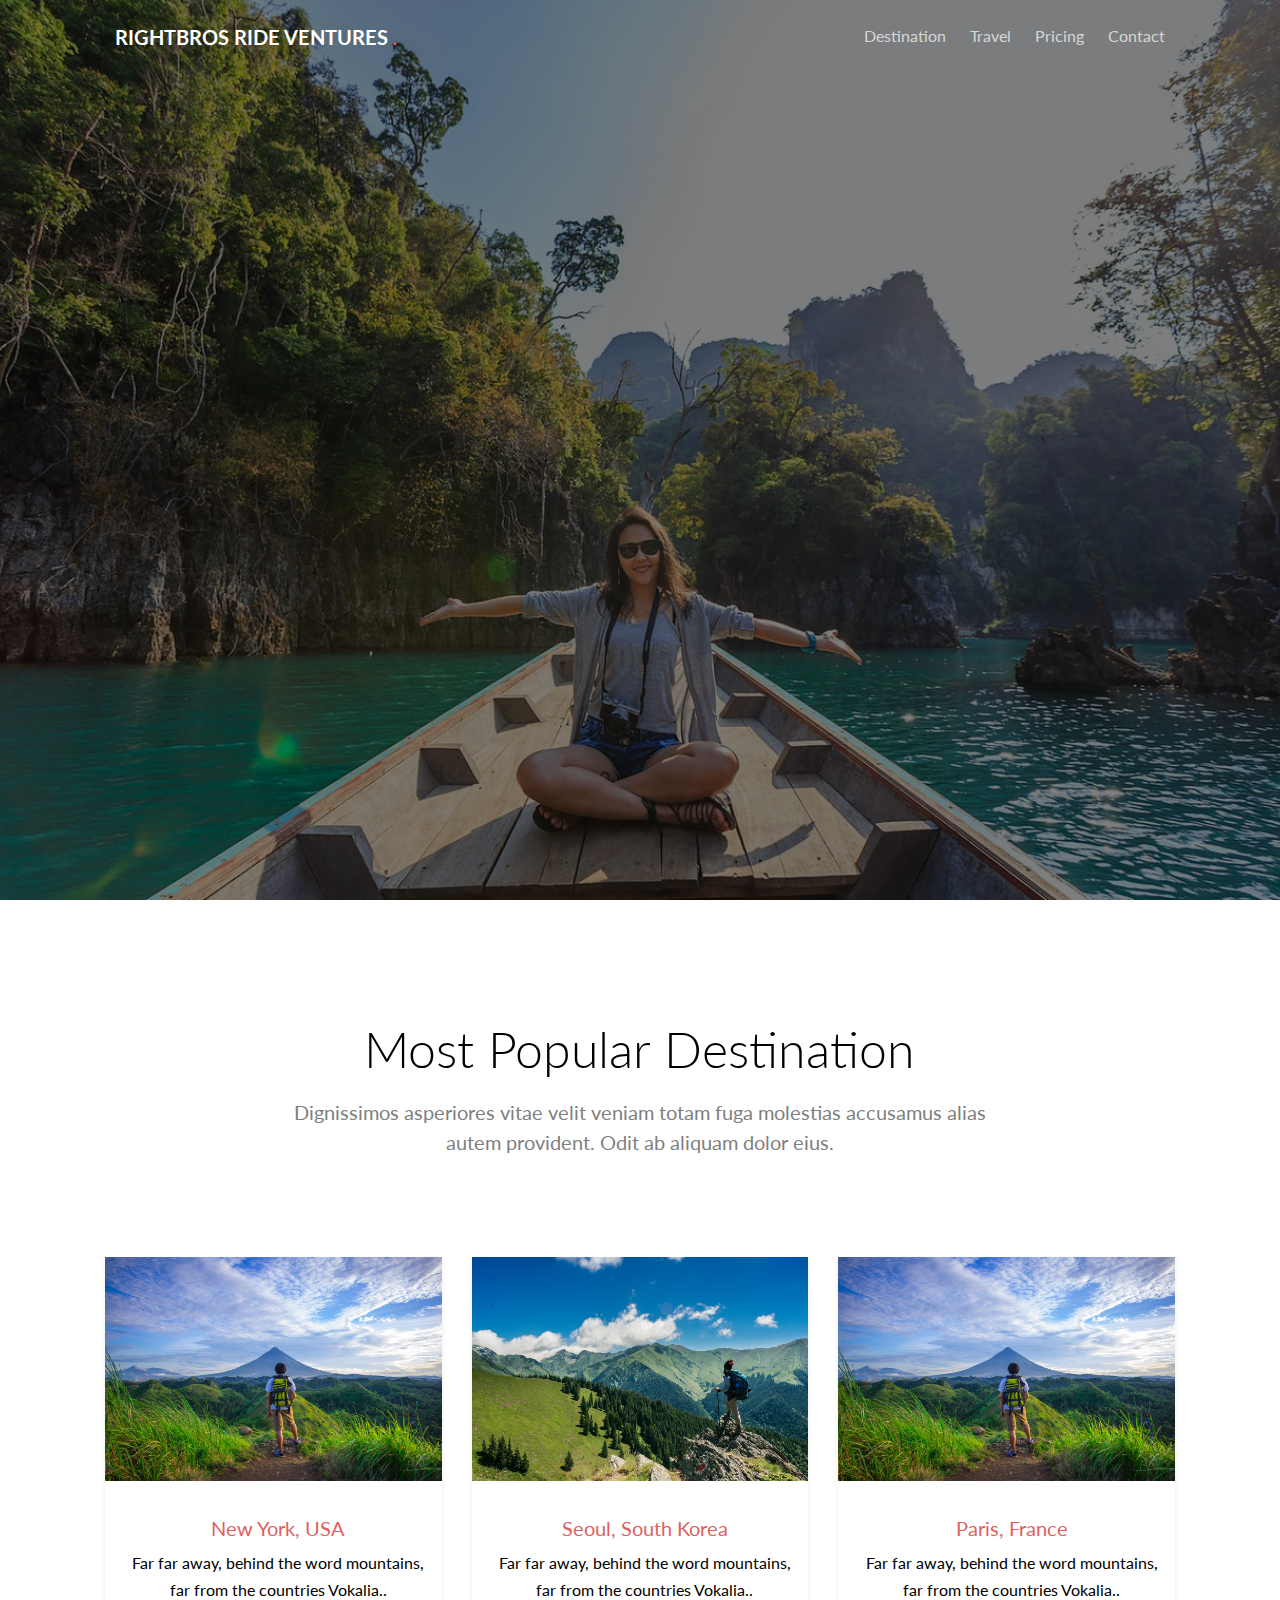
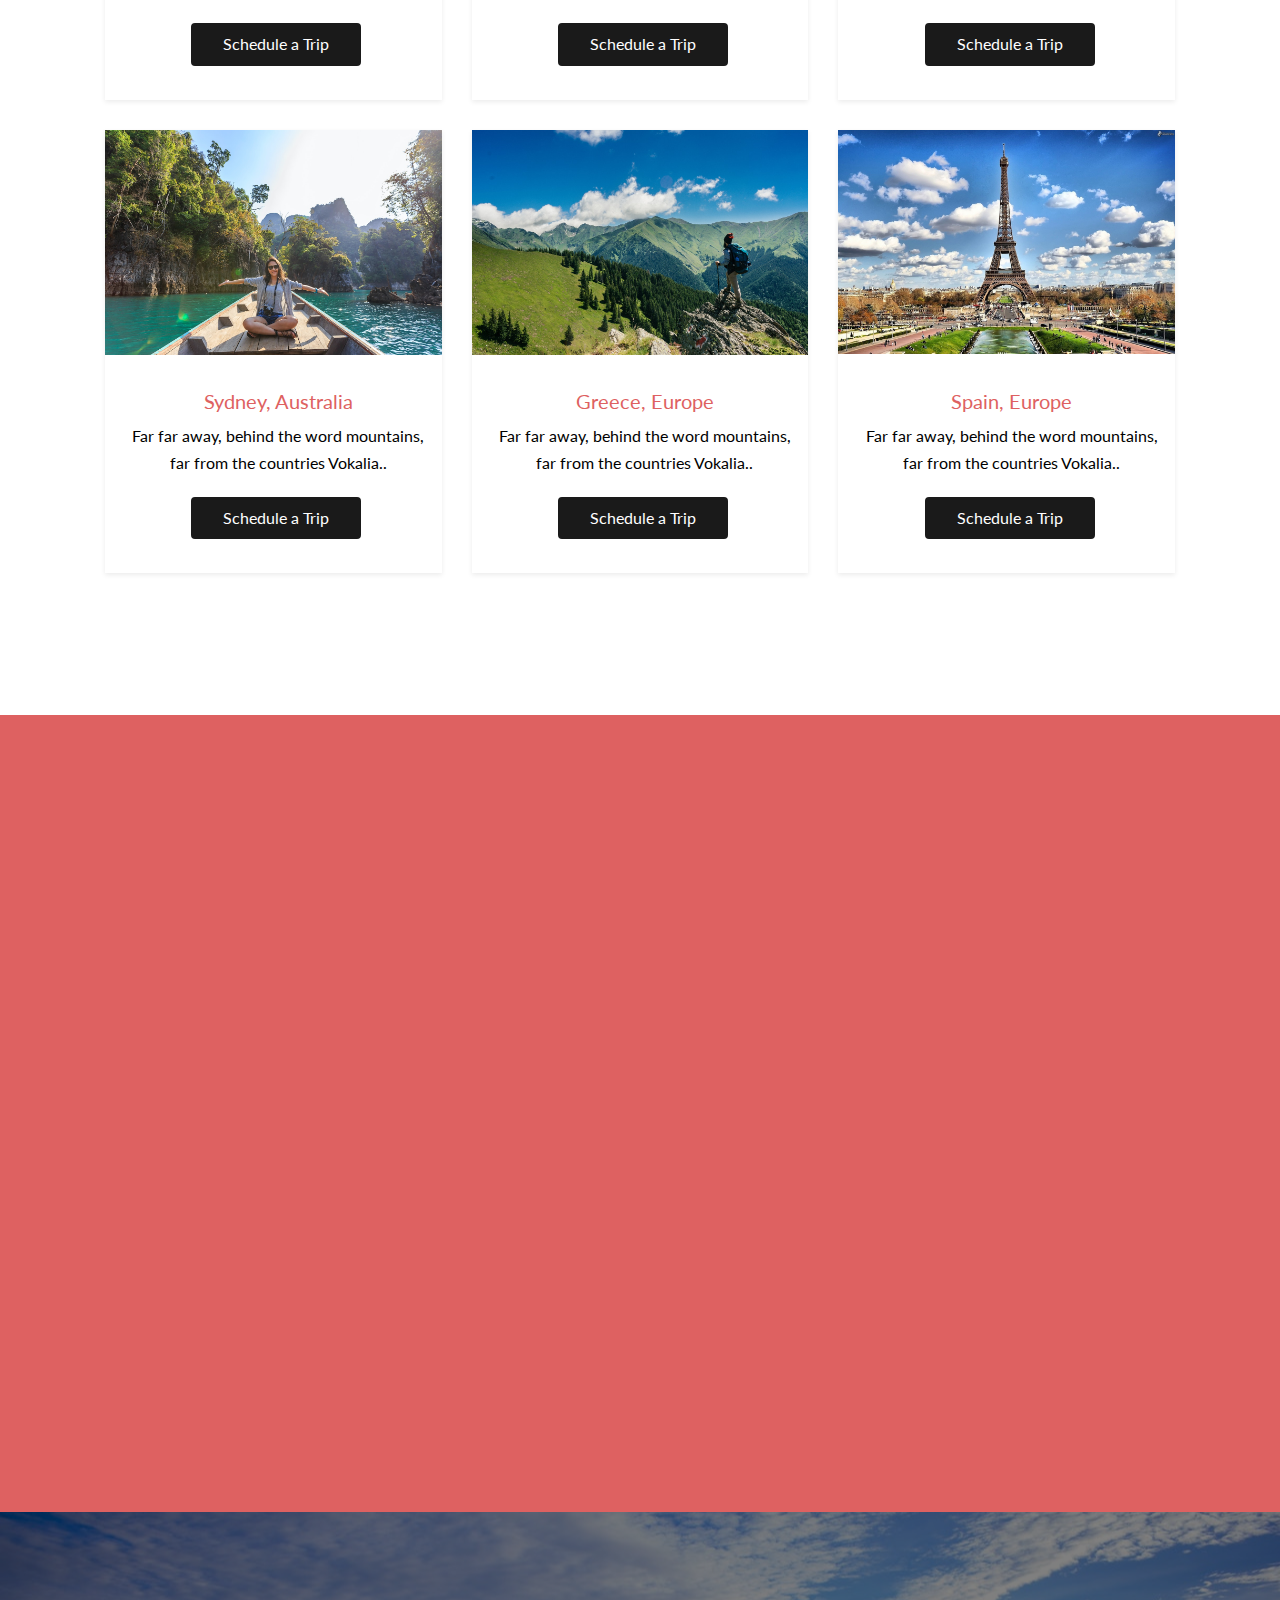
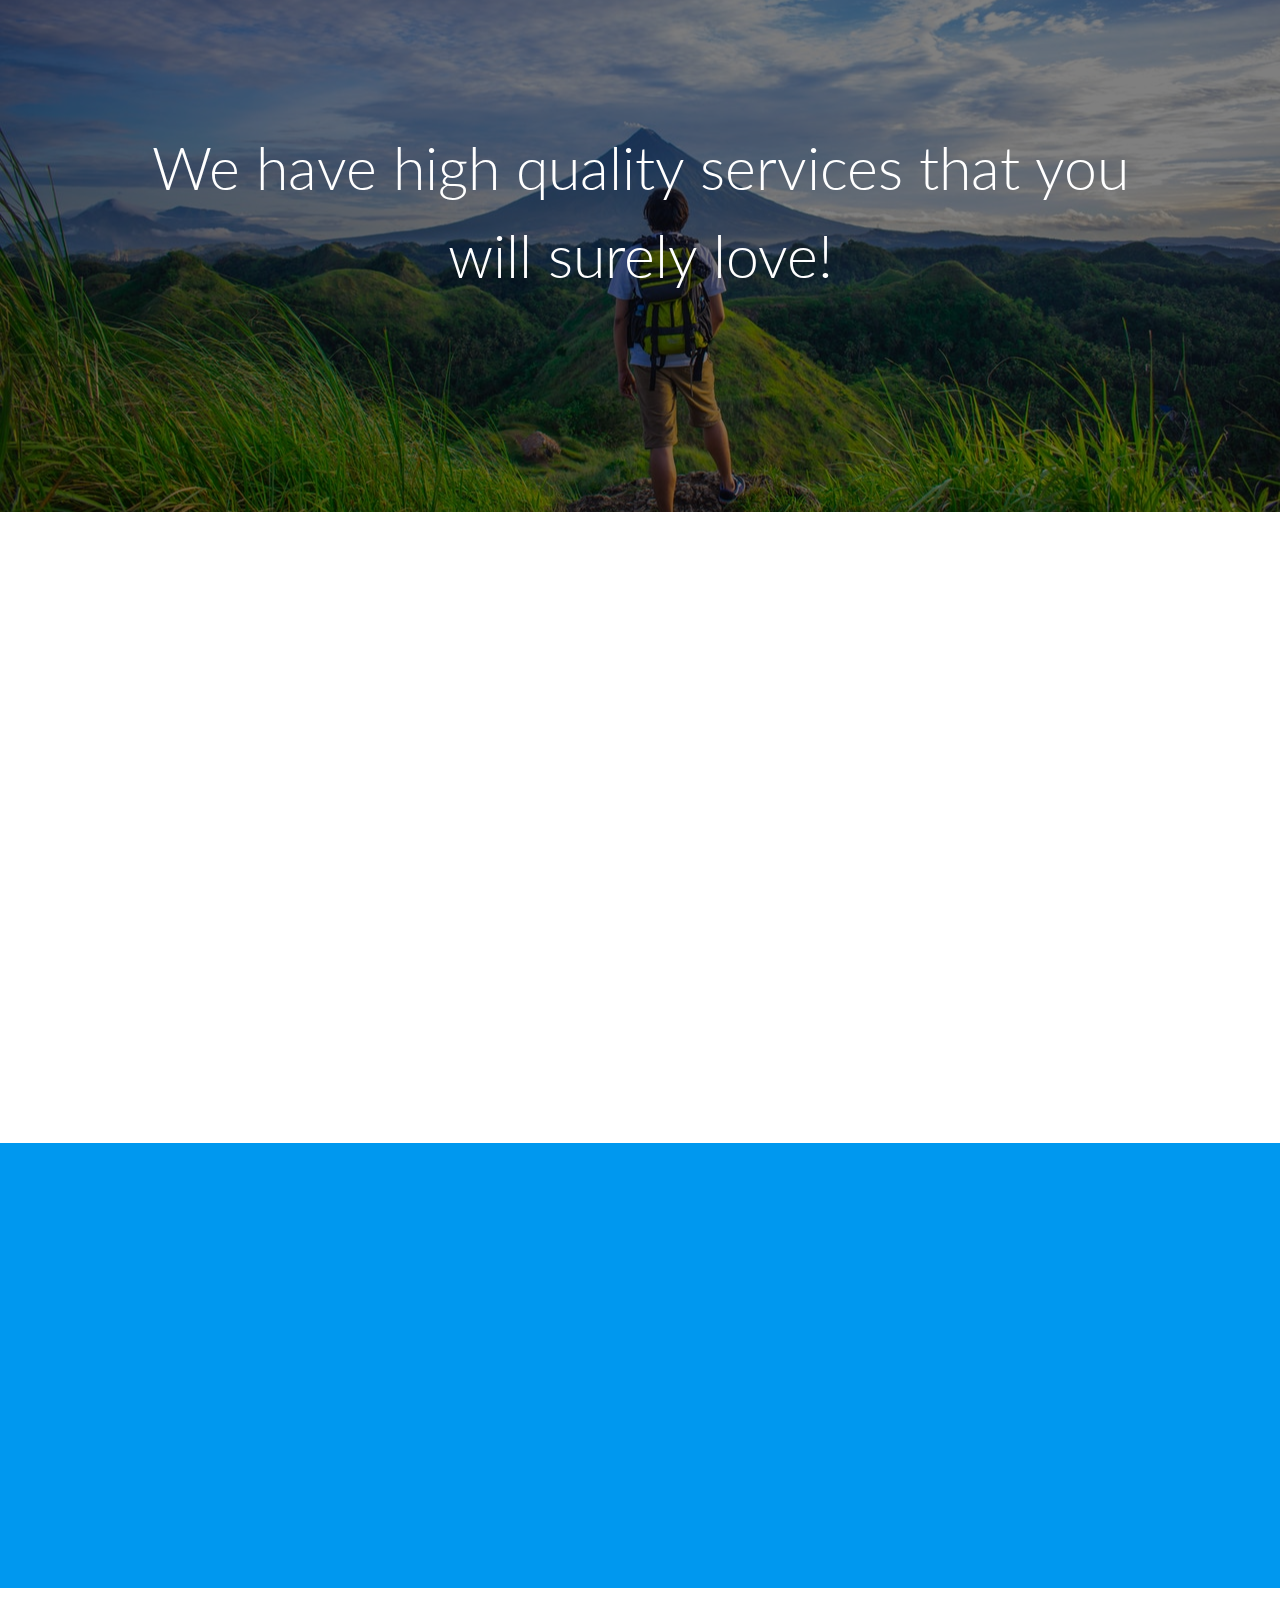
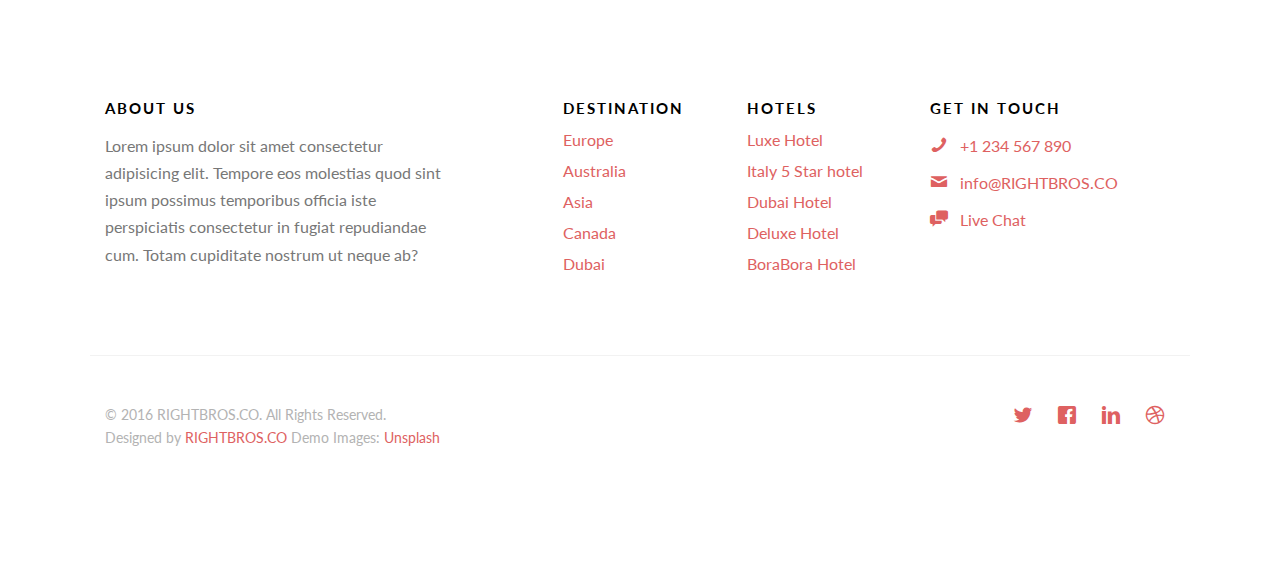
==== commit 7fcaf184: "Name changed" ====
--- a/index.html
+++ b/index.html
@@ -4,7 +4,7 @@
 <head>
 	<meta charset="utf-8">
 	<meta http-equiv="X-UA-Compatible" content="IE=edge">
-	<title>Traveler &mdash; by RIGHTBROS.CO</title>
+	<title>RIde Ventures &mdash; by RIGHTBROS.CO</title>
 	<meta name="viewport" content="width=device-width, initial-scale=1">
 	<meta name="description" content="" />
 	<meta name="keywords" content="" />
@@ -67,7 +67,7 @@
 
 				<div class="row">
 					<div class="col-sm-4 col-xs-12">
-						<div id="gtco-logo"><a href="index.html">RIGHTBROS Traveler <em>.</em></a></div>
+						<div id="gtco-logo"><a href="index.html">RIGHTBROS RIde Ventures <em>.</em></a></div>
 					</div>
 					<div class="col-xs-8 text-right menu-1">
 						<ul>
@@ -357,7 +357,7 @@
 						<div class="feature-center">
 							<span class="counter js-counter" data-from="0" data-to="12402" data-speed="5000"
 								data-refresh-interval="50">1</span>
-							<span class="counter-label">Travelers</span>
+							<span class="counter-label">RIde Venturess</span>
 						</div>
 					</div>
 					<div class="col-md-3 col-sm-6 animate-box" data-animate-effect="fadeInUp">
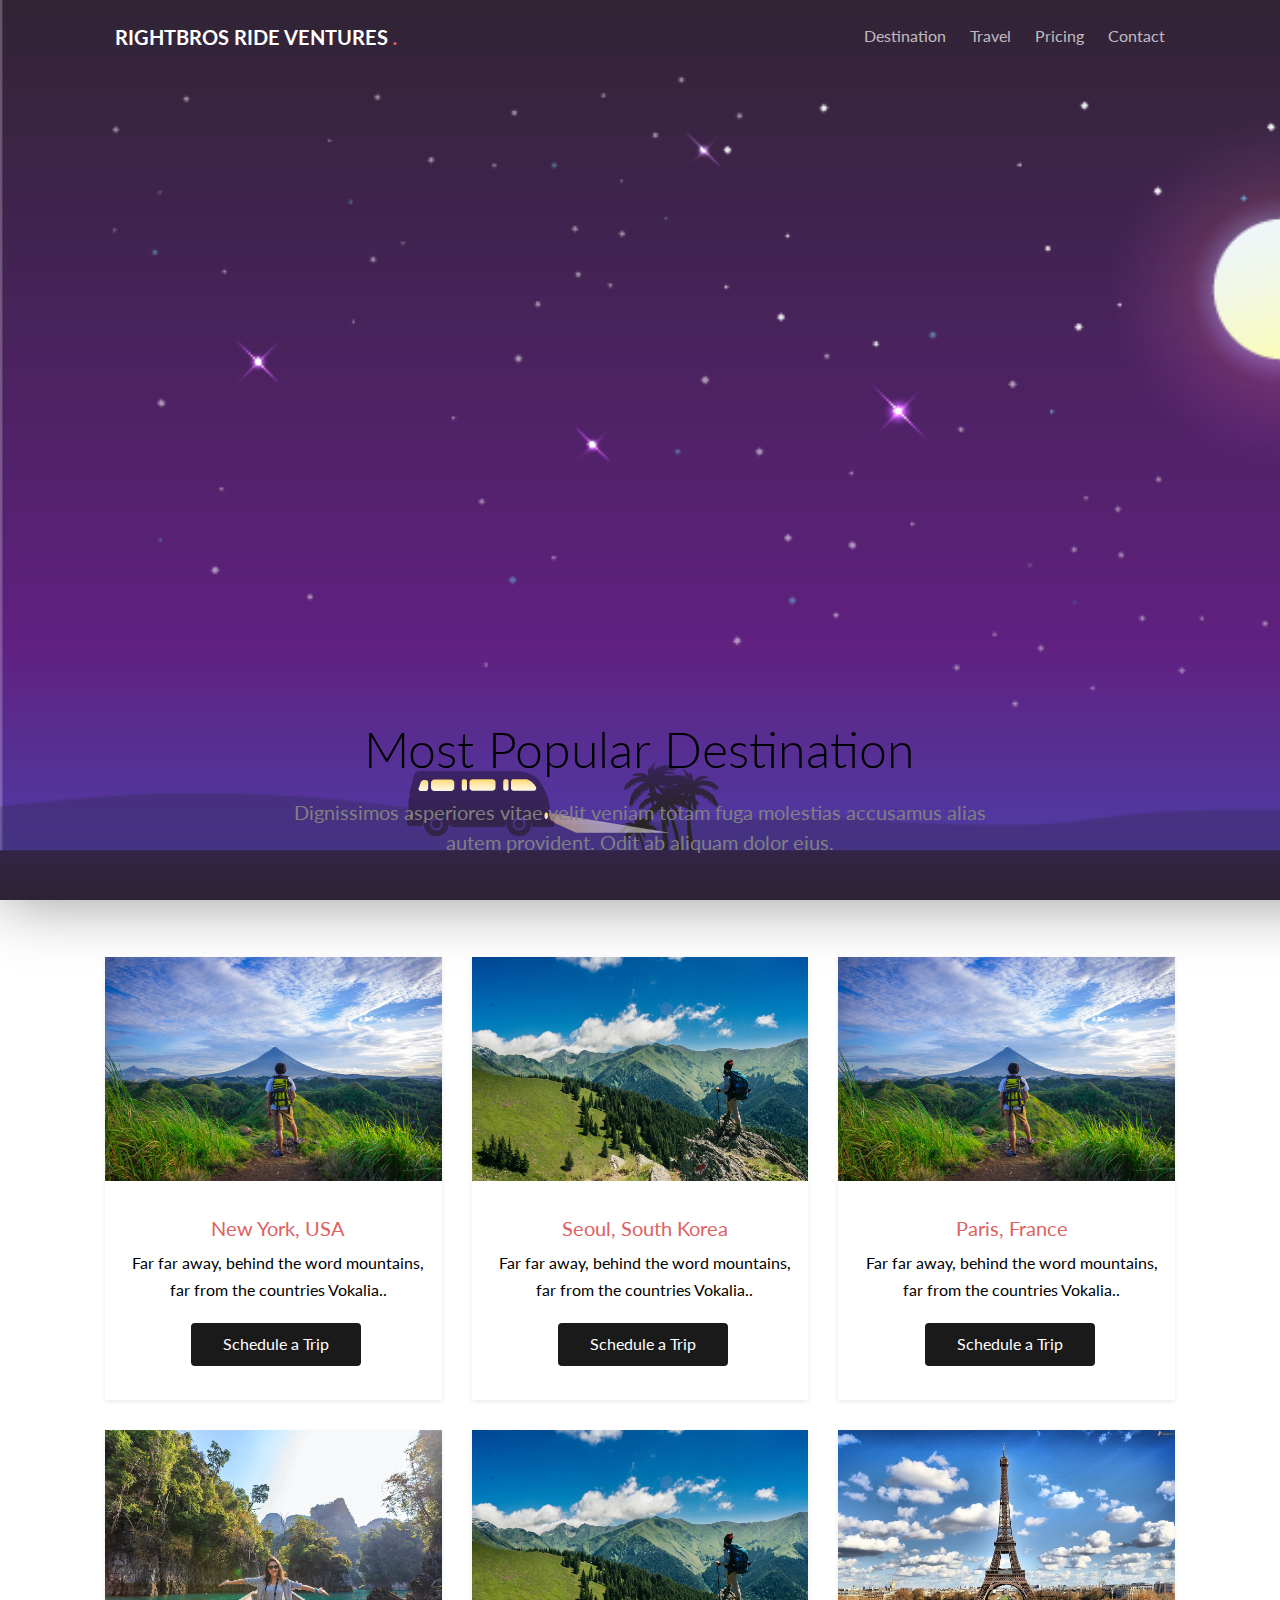
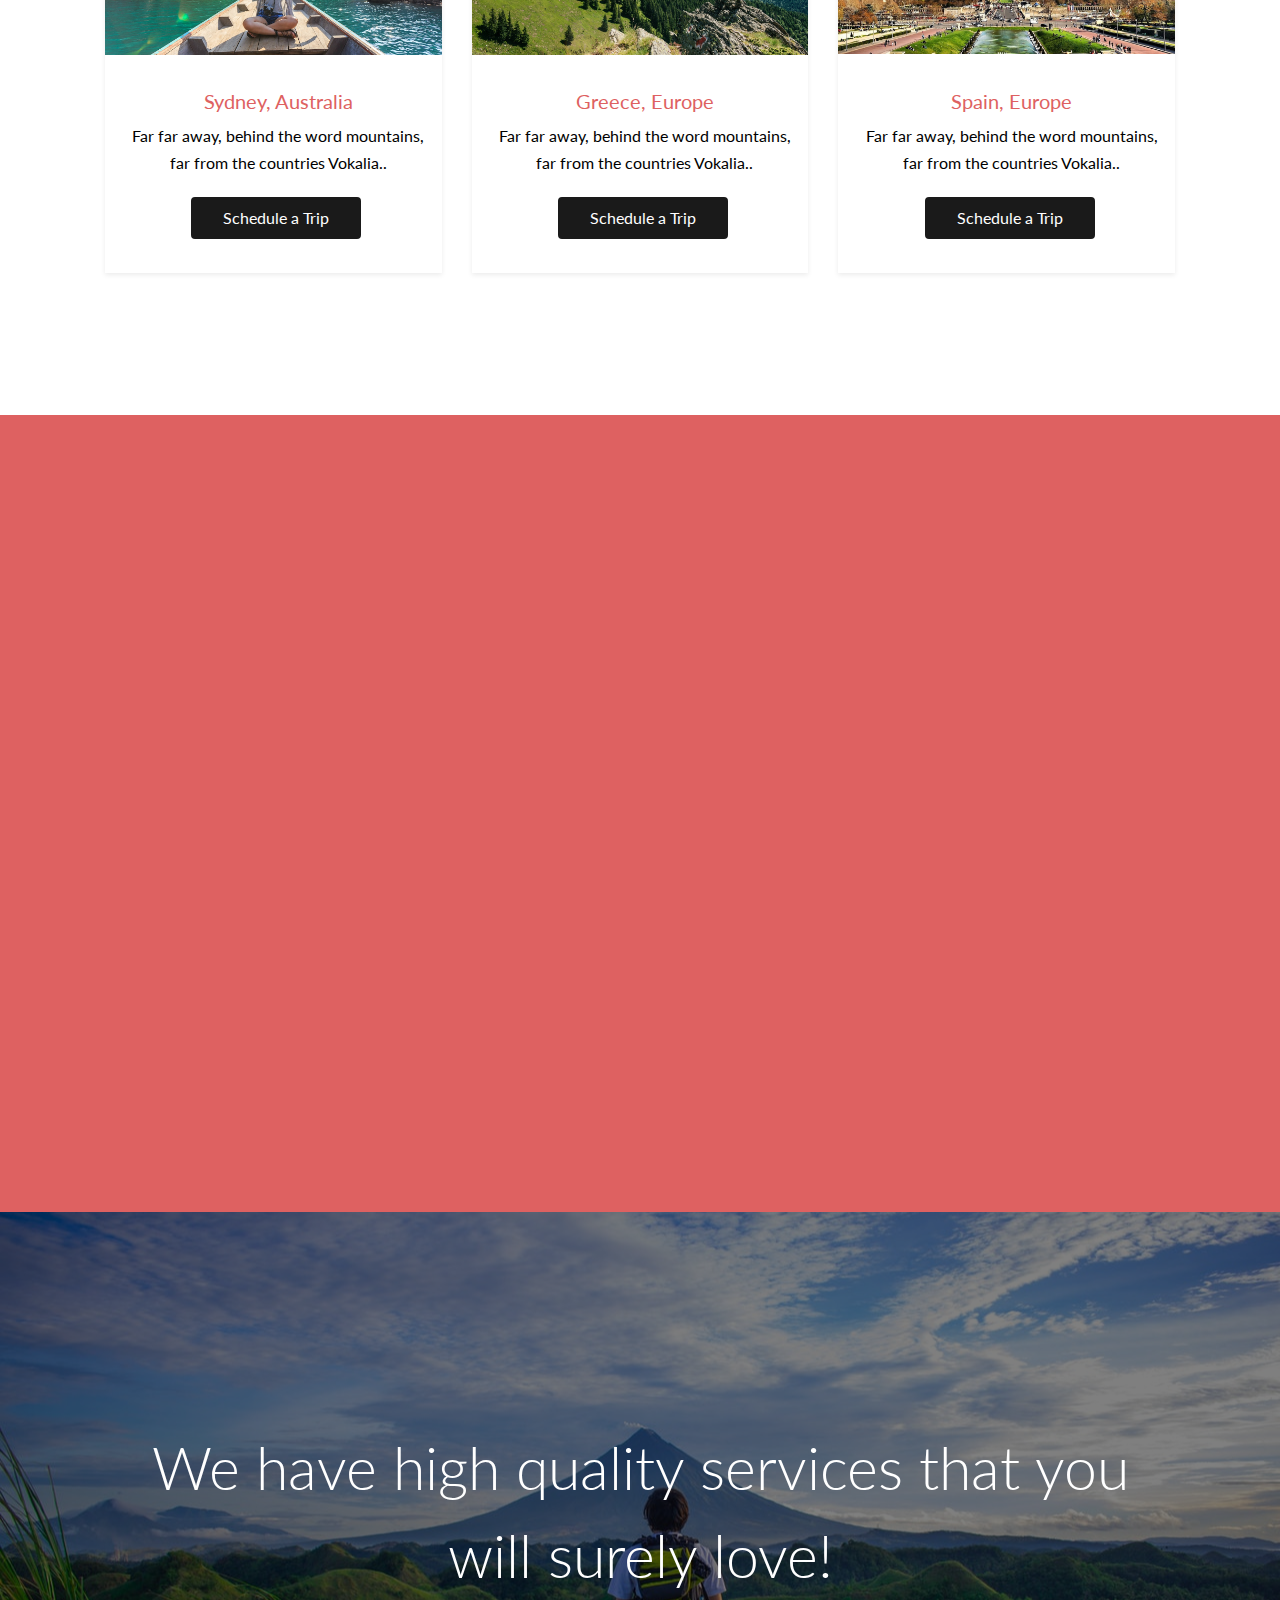
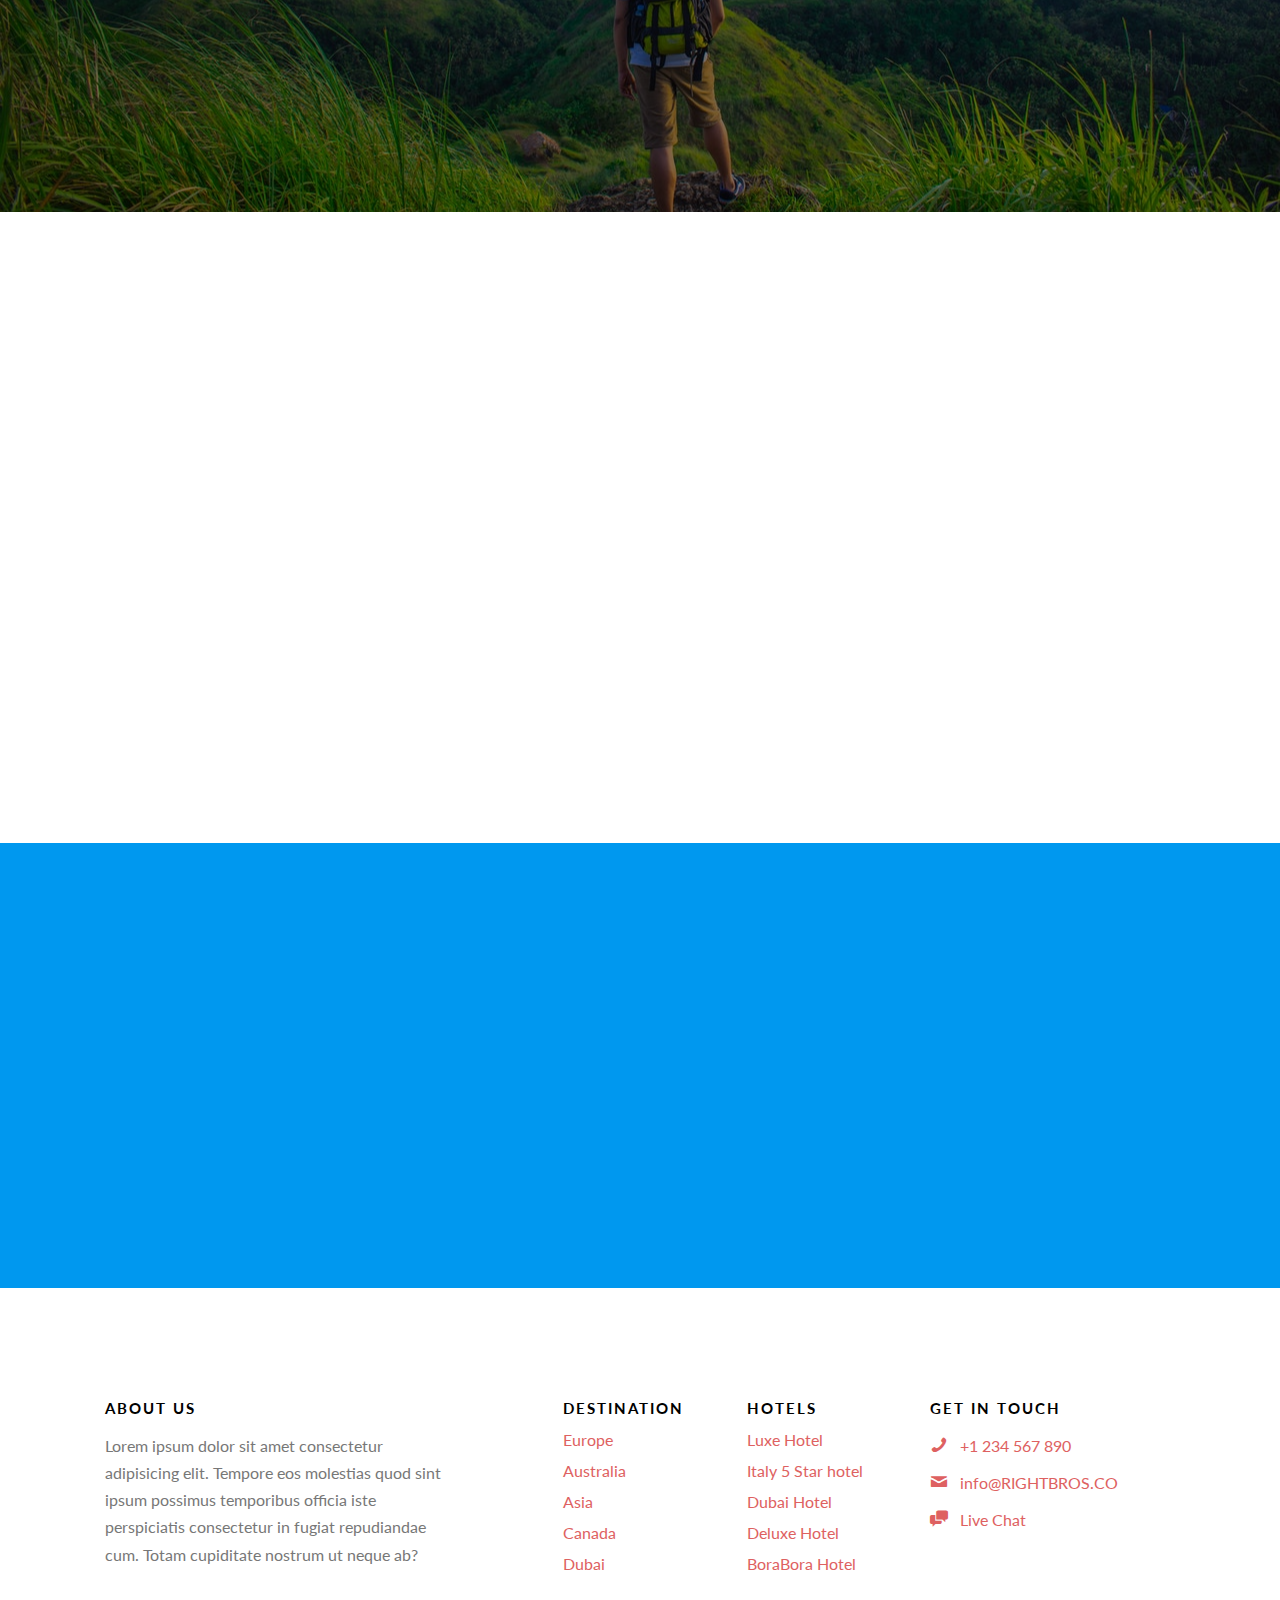
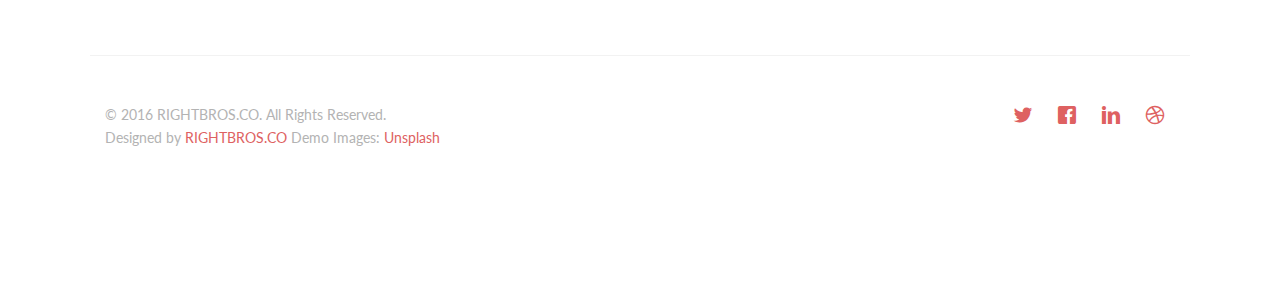
==== commit 4b646b07: "Added animation" ====
--- a/index.html
+++ b/index.html
@@ -44,6 +44,9 @@
 
 	<!-- Theme style  -->
 	<link rel="stylesheet" href="css/style.css">
+
+	<!-- Animation style -->
+	<link rel="stylesheet" href="test/style.css">
 
 	<!-- Modernizr JS -->
 	<script src="js/modernizr-2.6.2.min.js"></script>
@@ -90,82 +93,20 @@
 			</div>
 		</nav>
 
-		<header id="gtco-header" class="gtco-cover gtco-cover-md" role="banner"
-			style="background-image: url(images/img_bg_2.jpg)">
-			<div class="overlay"></div>
-			<div class="gtco-container">
-				<div class="row">
-					<div class="col-md-12 col-md-offset-0 text-left">
-
-
-						<div class="row row-mt-15em">
-							<div class="col-md-7 mt-text animate-box" data-animate-effect="fadeInUp">
-								<h1>Planing Trip To Anywhere in The World?</h1>
-							</div>
-							<div class="col-md-4 col-md-push-1 animate-box" data-animate-effect="fadeInRight">
-								<div class="form-wrap">
-									<div class="tab">
-
-										<div class="tab-content">
-											<div class="tab-content-inner active" data-content="signup">
-												<h3>Book Your Trip</h3>
-												<form action="#">
-													<div class="row form-group">
-														<div class="col-md-12">
-															<label for="fullname">Your Name</label>
-															<input type="text" id="fullname" class="form-control">
-														</div>
-													</div>
-													<div class="row form-group">
-														<div class="col-md-12">
-															<label for="activities">Activities</label>
-															<select name="#" id="activities" class="form-control">
-																<option value="">Activities</option>
-																<option value="">Hiking</option>
-																<option value="">Caving</option>
-																<option value="">Swimming</option>
-															</select>
-														</div>
-													</div>
-													<div class="row form-group">
-														<div class="col-md-12">
-															<label for="destination">Destination</label>
-															<select name="#" id="destination" class="form-control">
-																<option value="">Philippines</option>
-																<option value="">USA</option>
-																<option value="">Australia</option>
-																<option value="">Singapore</option>
-															</select>
-														</div>
-													</div>
-
-													<div class="row form-group">
-														<div class="col-md-12">
-															<label for="date-start">Date Travel</label>
-															<input type="text" id="date-start" class="form-control">
-														</div>
-													</div>
-
-													<div class="row form-group">
-														<div class="col-md-12">
-															<input type="submit" class="btn btn-primary btn-block"
-																value="Submit">
-														</div>
-													</div>
-												</form>
-											</div>
-
-
-										</div>
-									</div>
-								</div>
-							</div>
-						</div>
-
-
-					</div>
-				</div>
-			</div>
+		<header id="gtco-header" class="gtco-cover gtco-cover-md gtco-cover-sm" role="banner" >
+			<div class="container-fluid" style="padding-top: 0!important;">
+				<div class="row">
+					<div class="col-md-12" style="padding-left: 0!important;">
+						<div class="night">
+							<div class="surface"></div>
+							<div class="car">
+								<img src="./images/animation/Img_06.png" alt="">
+							</div>
+						</div>
+					</div>
+				</div>
+			</div>
+
 		</header>
 
 		<div class="gtco-section">
@@ -389,7 +330,8 @@
 							<div class="col-md-6 col-sm-6">
 								<div class="form-group">
 									<label for="email" class="sr-only">Email</label>
-									<input type="email" class="form-control" id="email" placeholder="Search something awesome">
+									<input type="email" class="form-control" id="email"
+										placeholder="Search something awesome">
 								</div>
 							</div>
 							<div class="col-md-6 col-sm-6">
@@ -509,6 +451,9 @@
 	<!-- Main -->
 	<script src="js/main.js"></script>
 
+	<!-- Magic JS -->
+	<script src="test/magic.js"></script>
+
 </body>
 
 </html>--- a/css/style.css
+++ b/css/style.css
@@ -237,7 +237,7 @@
 }
 
 #gtco-header {
-  background: #4d4d4d;
+  background: #fff;
 }
 @media screen and (max-width: 992px) {
   #gtco-header.gtco-cover {
--- a/test/style.css
+++ b/test/style.css
@@ -0,0 +1,55 @@
+
+ 
+.night{
+    height: 100vh;
+    width: 130vw;
+    /* margin: 5rem auto; */
+    background: url('../images/animation/Img_1.png');
+    background-size: cover;
+    position: relative;
+    box-shadow: 1px 2px 60px rgba(0, 0, 0, 0.4);
+    overflow-x: hidden;
+}
+ 
+.surface{
+    height: 140px;
+    width: 1000%;
+    background: url('../images/animation/Img_02.png');
+    display: block;
+    position: absolute;
+    bottom: 0%;
+    left: 0%;
+    background-repeat: repeat-x!important;
+}
+ 
+.car{
+    position: absolute;
+    bottom: 7%;
+    left: 24%;
+}
+ 
+/* Animation */
+ 
+@keyframes moveRight{
+    100%{transform: translateX(-2950px)}
+}
+ 
+@keyframes suspension{
+    100%{
+        transform: translateY(-1px);
+    }
+    50%{
+        transform: translateY(2px);
+    }
+    0%{
+        transform: translateY(-1px);
+    }
+}
+ 
+.moveRight{
+    animation: moveRight 6s linear infinite;
+}
+ 
+.suspension{
+    animation: suspension 1s linear infinite;
+}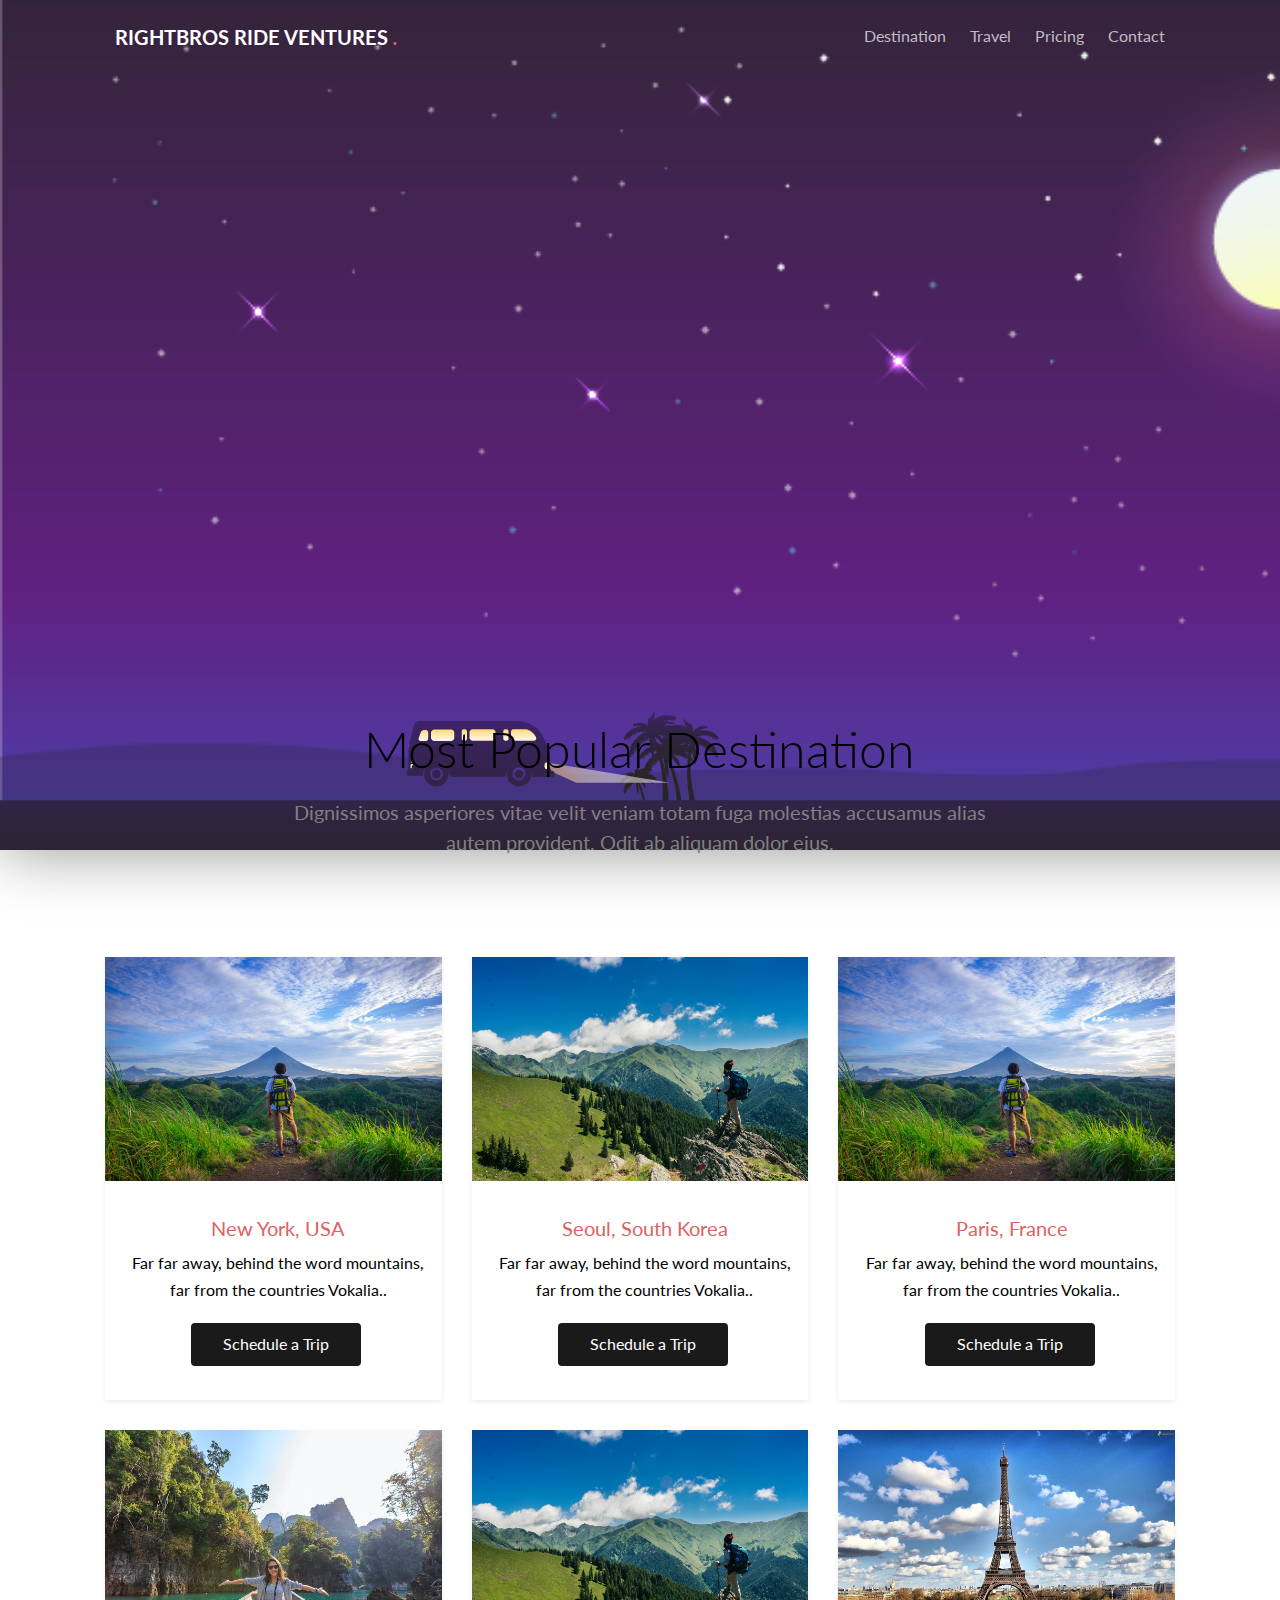
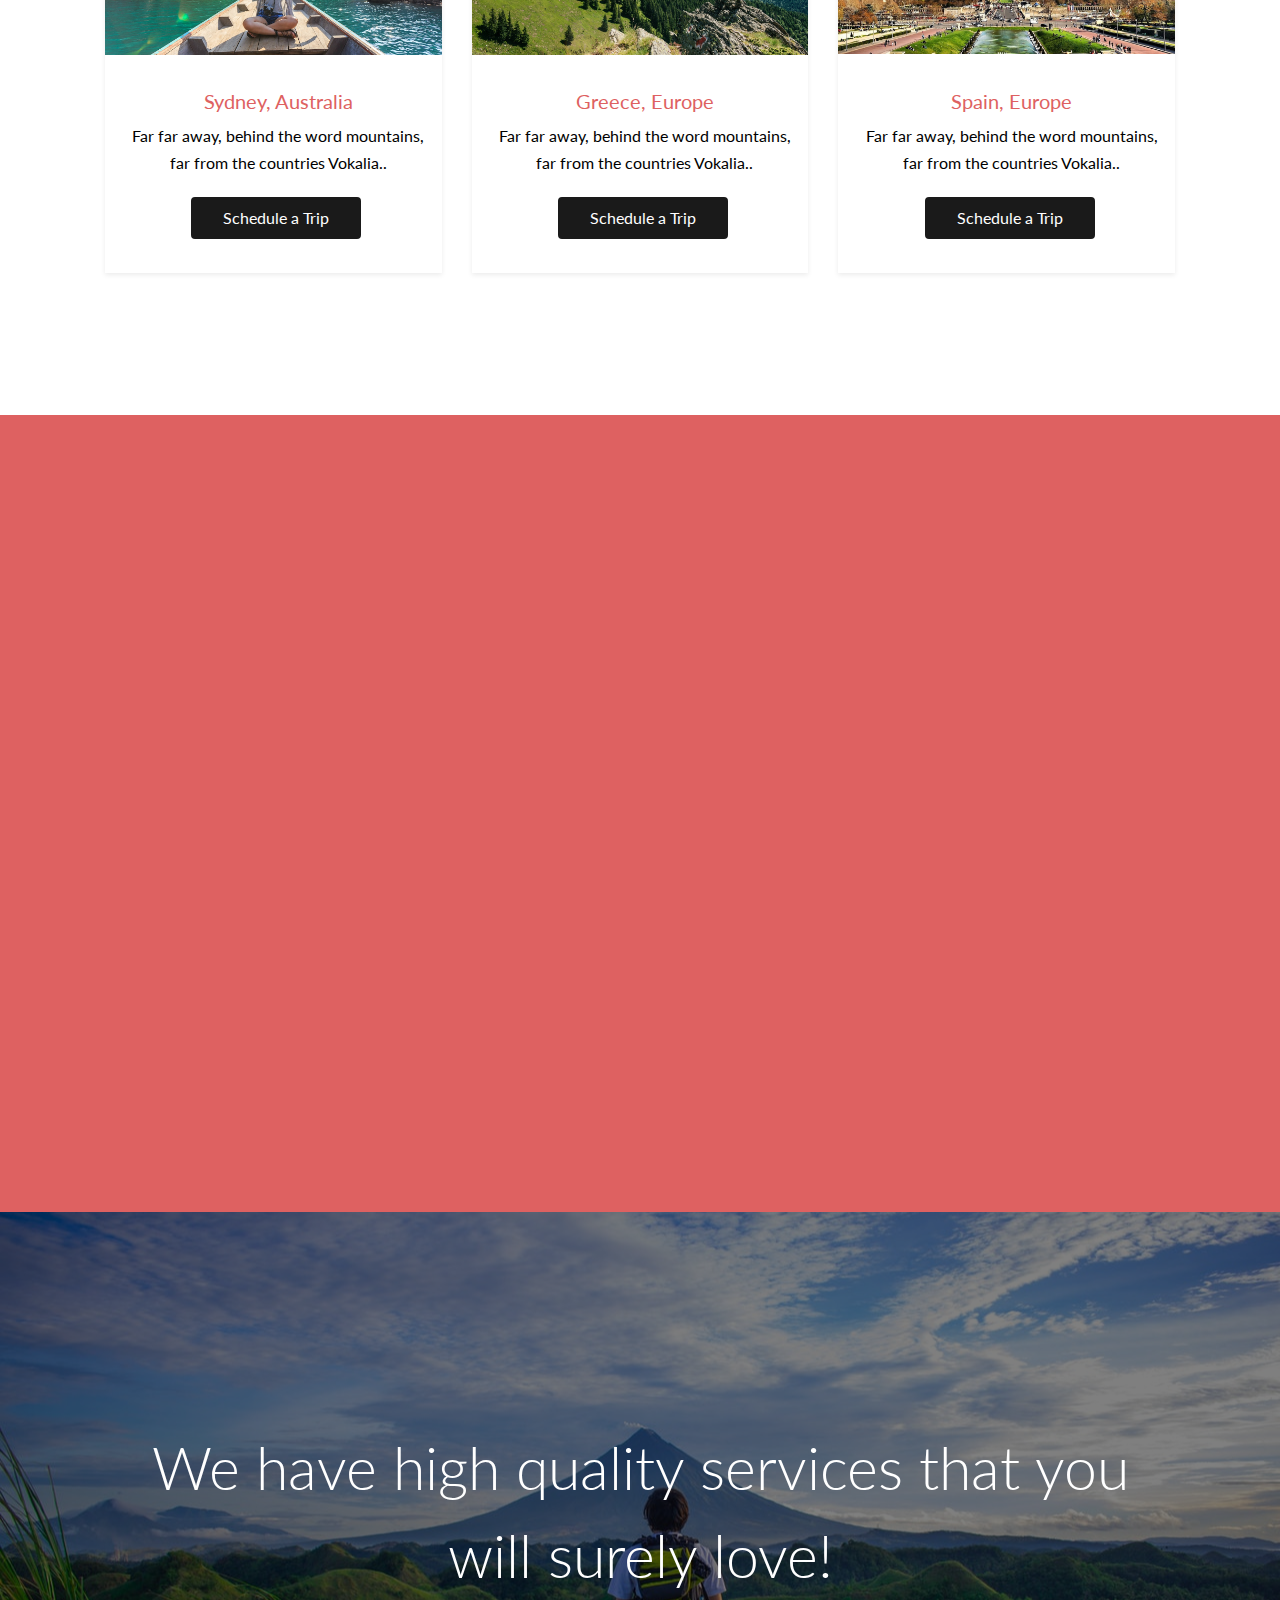
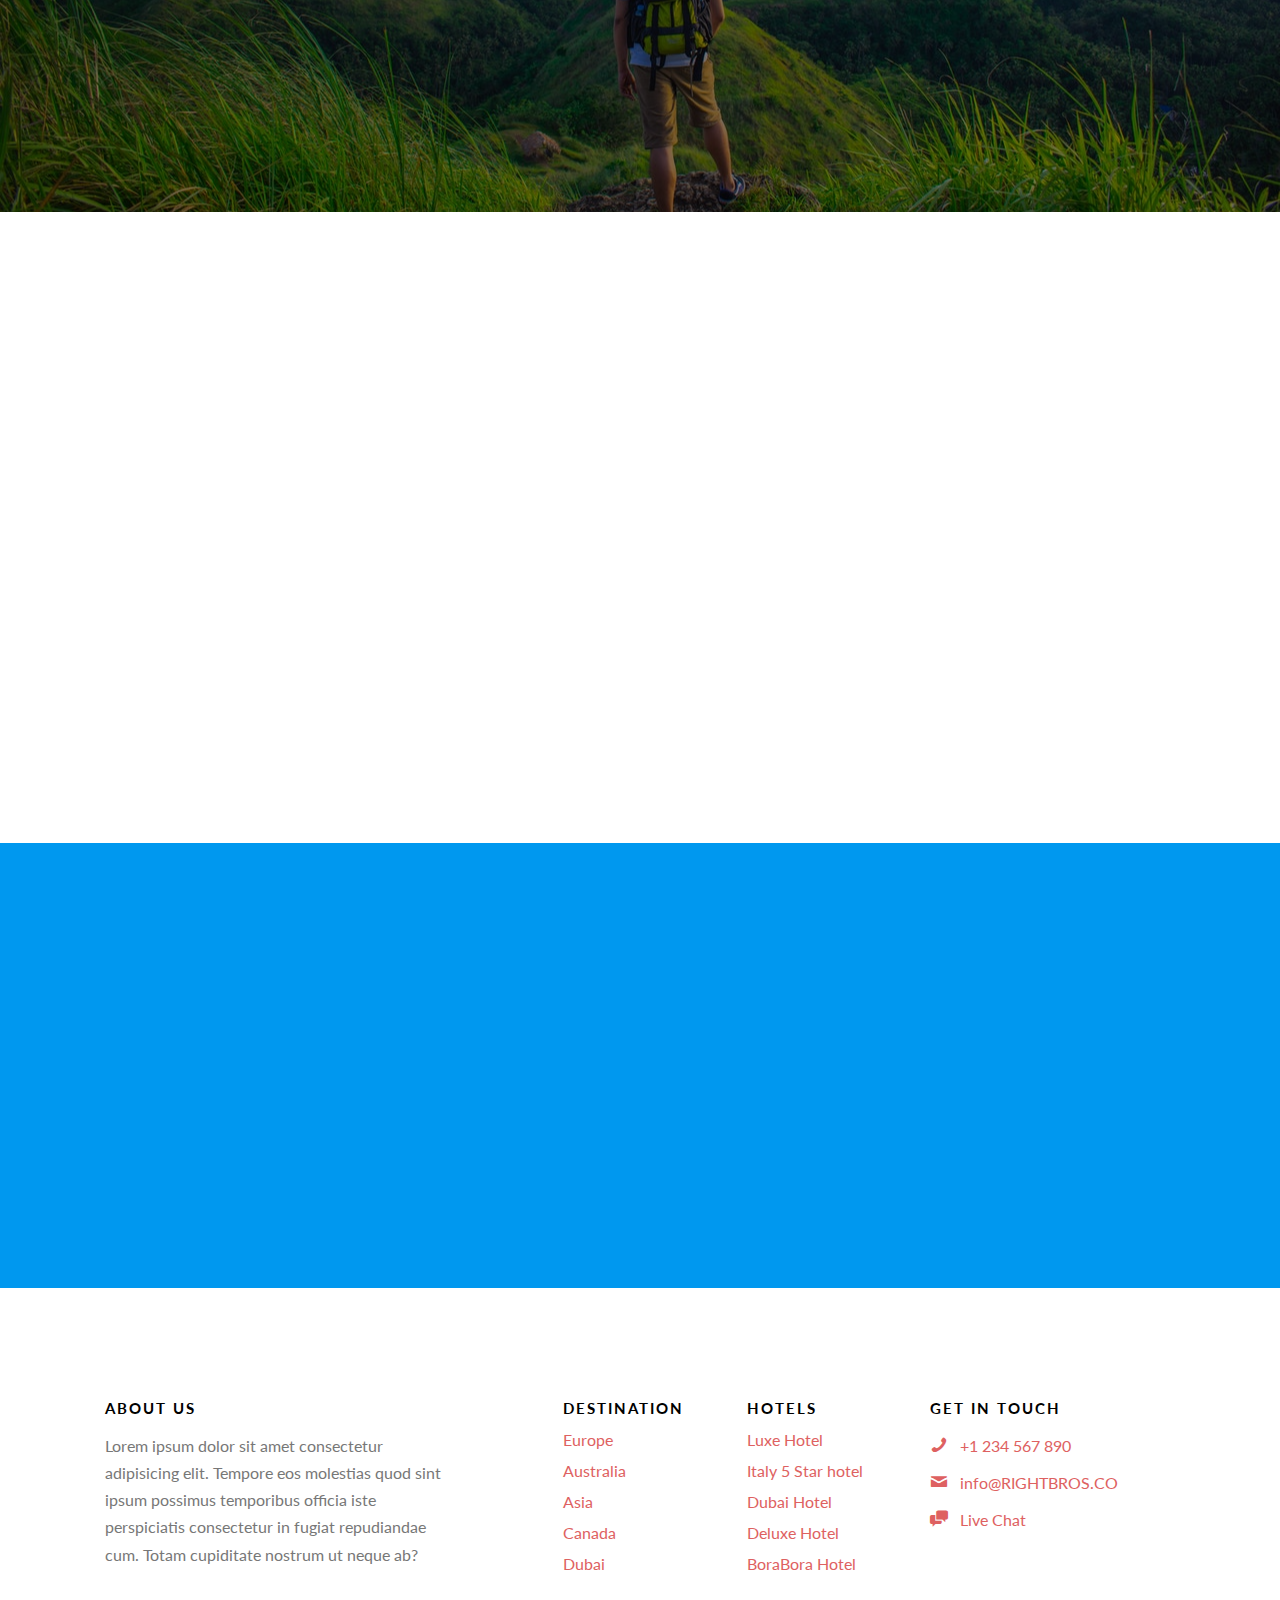
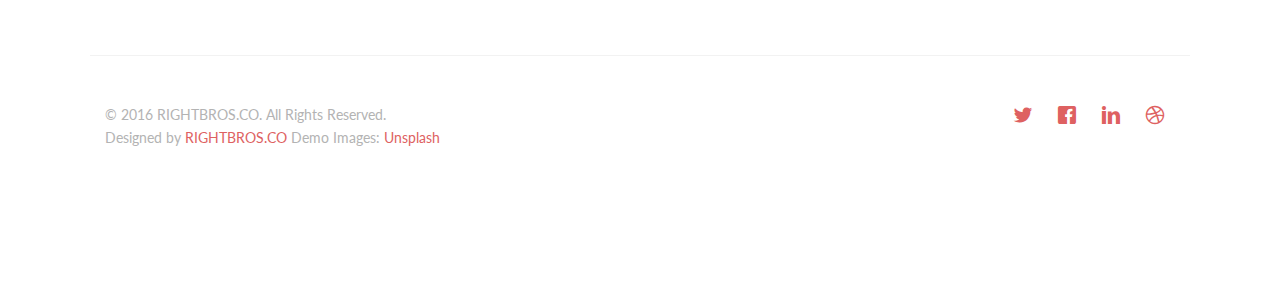
==== commit fec1fcfb: "Updated" ====
--- a/index.html
+++ b/index.html
@@ -96,7 +96,7 @@
 		<header id="gtco-header" class="gtco-cover gtco-cover-md gtco-cover-sm" role="banner" >
 			<div class="container-fluid" style="padding-top: 0!important;">
 				<div class="row">
-					<div class="col-md-12" style="padding-left: 0!important;">
+					<div class="col-md-12" style="padding-left: 0!important; margin-top: -50px!important;">
 						<div class="night">
 							<div class="surface"></div>
 							<div class="car">
